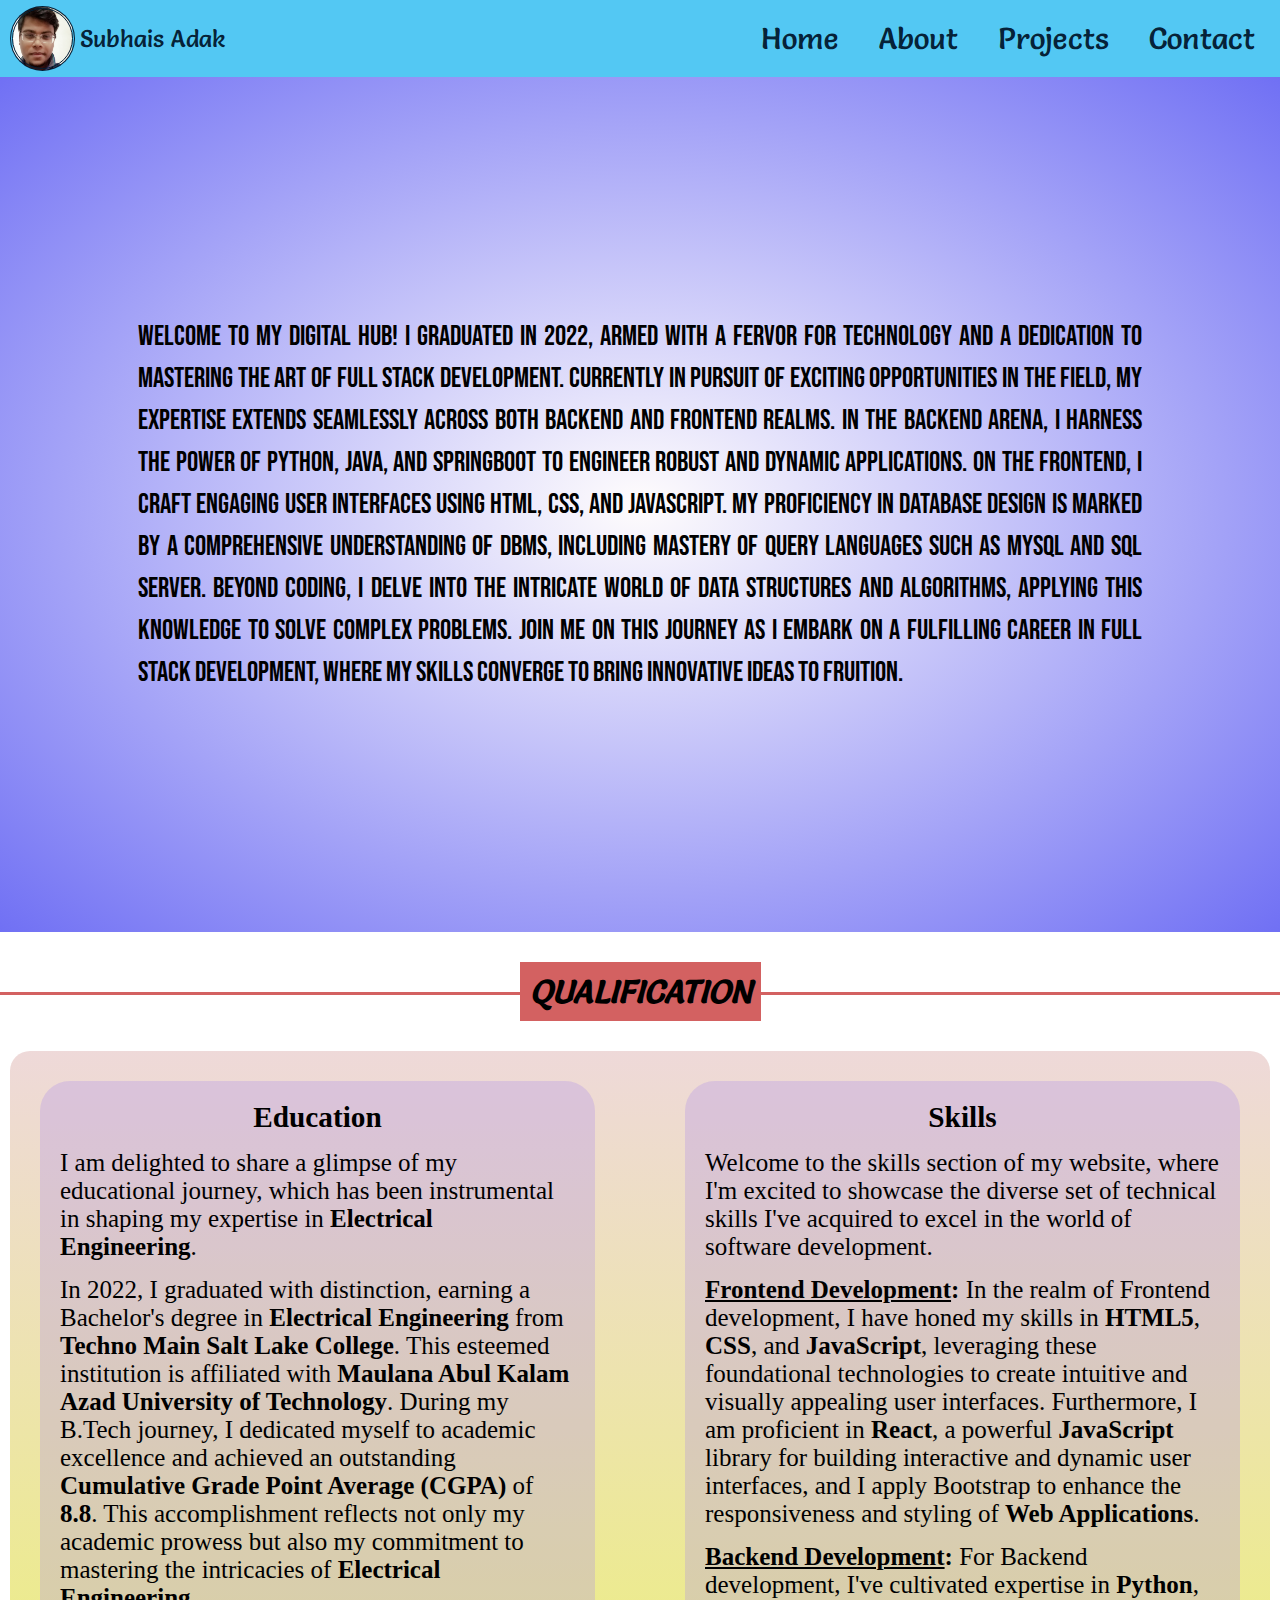
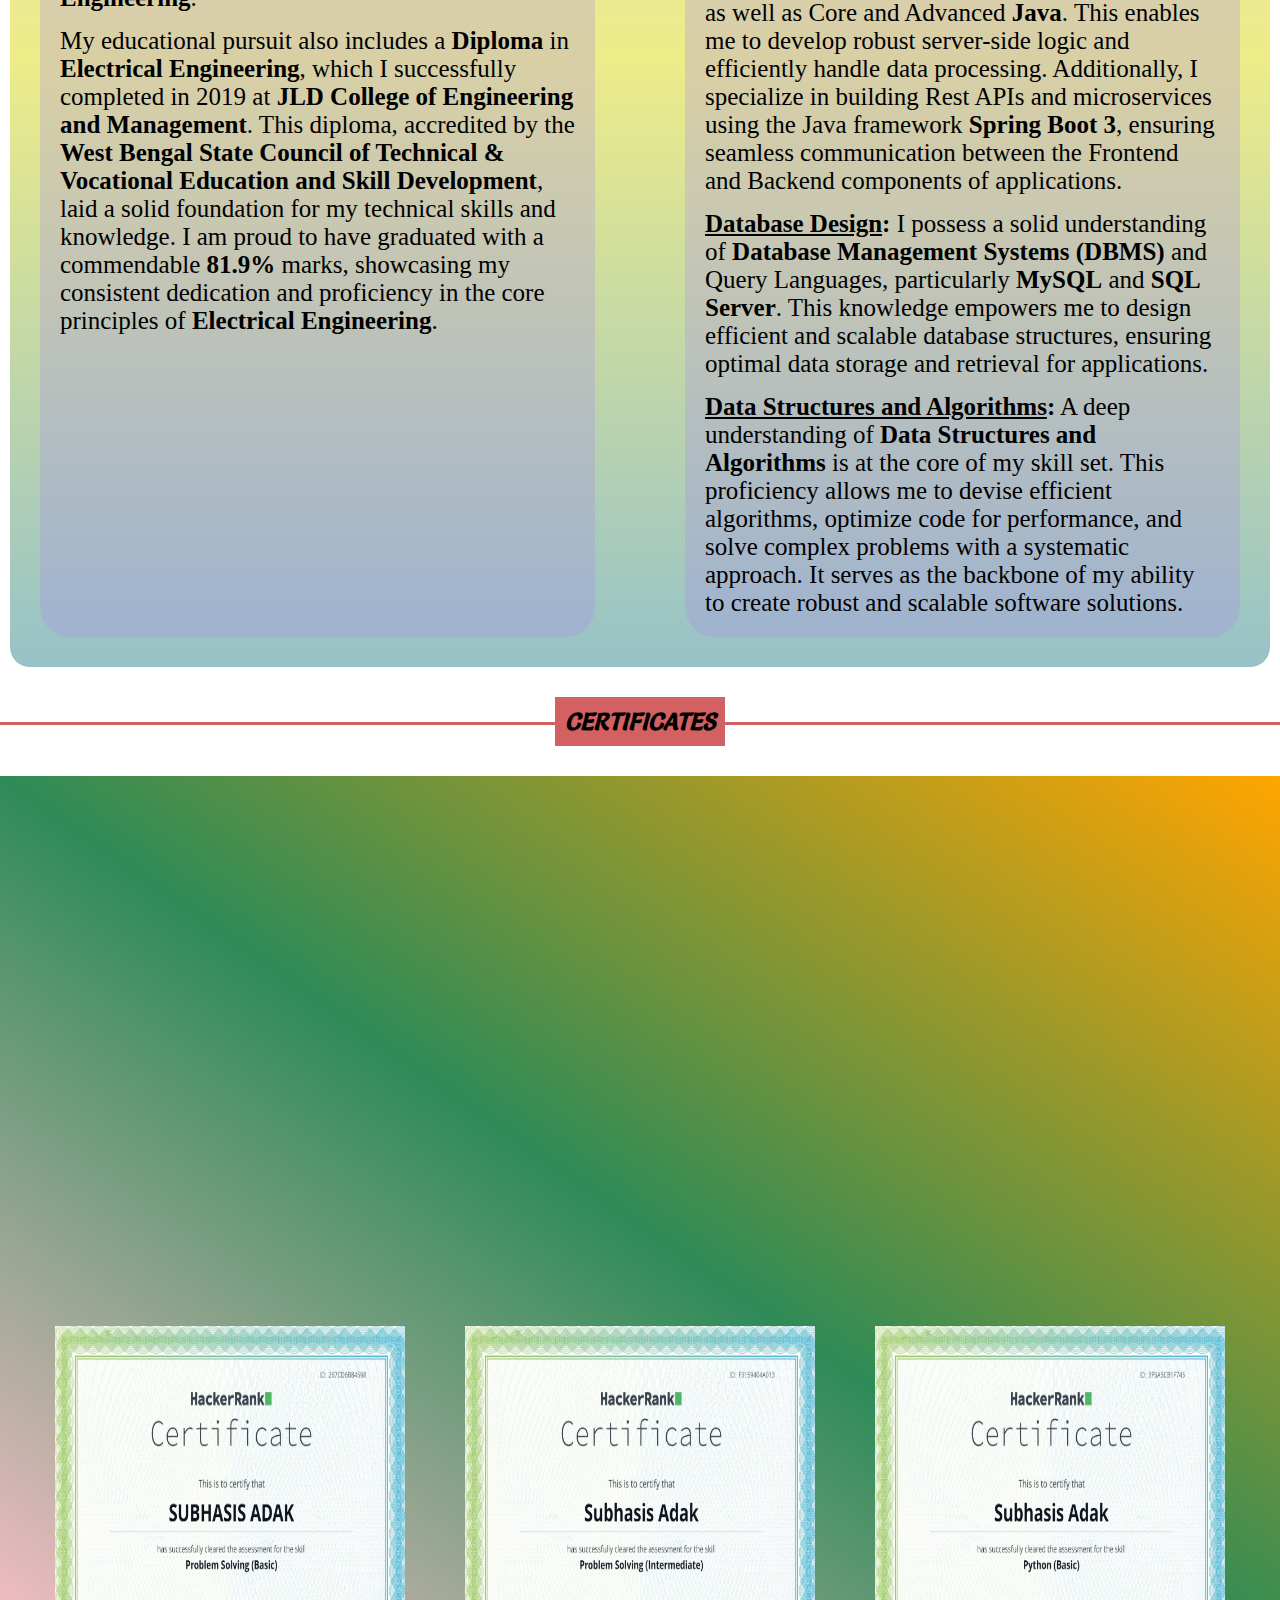
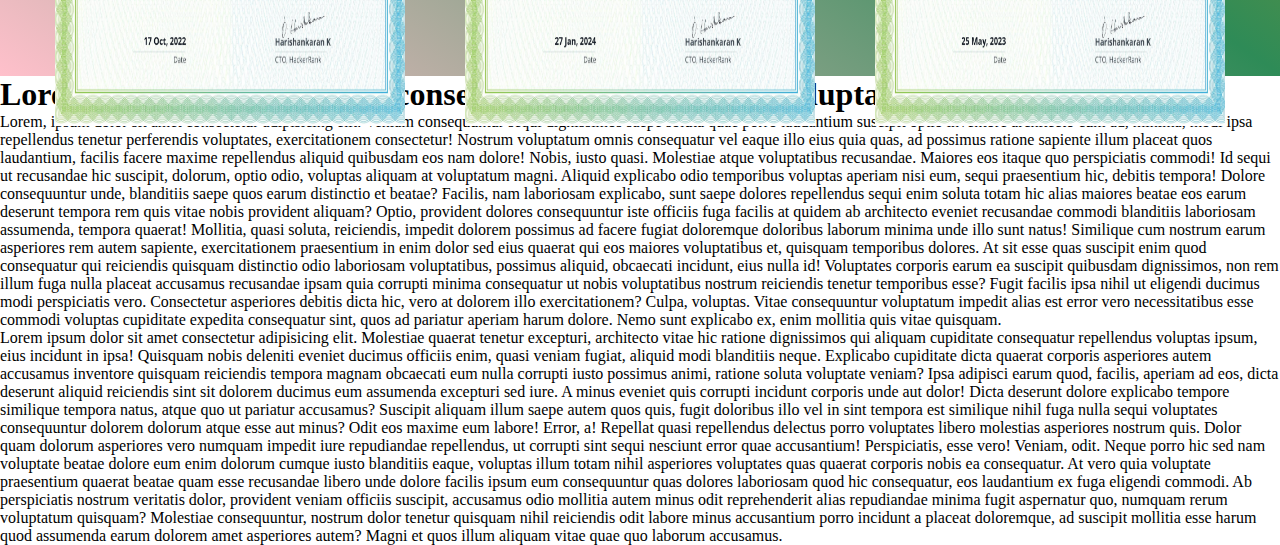
==== index.html @ 881e7f05 "try to adding a sliding certificate feature'" ====
<!DOCTYPE html>
<html lang="en">

<head>
    <meta charset="UTF-8">
    <meta name="viewport" content="width=device-width, initial-scale=1.0">
    <link rel="stylesheet" href="https://cdnjs.cloudflare.com/ajax/libs/font-awesome/6.2.0/css/all.min.css">
    <link rel="stylesheet" href="css/style.css">
    <title>My Profile</title>
</head>

<body>
    <header>
        <nav class="nav_bar">
            <div class="logo">
                <div class="profilepic"></div>
                <a href="index.html">Subhais Adak</a>
            </div>
            <div class="nav_links">
                <i class="fa-solid fa-xmark" onclick="closeSideBar()"></i>
                <ul>
                    <li><a href="#">Home</a></li>
                    <li><a href="#">About</a></li>
                    <li><a href="#">Projects</a></li>
                    <li><a href="#">Contact</a></li>
                </ul>
            </div>
            <i class="fa-solid fa-bars" onclick="openSideBar()"></i>
        </nav>
    </header>
    <main>
        <i class="fa-solid fa-angles-up"></i>
        <div class="firstpage" id="top">
            <p>Welcome to my digital hub! I graduated in 2022, armed with a fervor for technology and a dedication to
                mastering the art of Full Stack Development. Currently in pursuit of exciting opportunities in the
                field, my expertise extends seamlessly across both backend and frontend realms. In the backend arena, I
                harness the power of Python, Java, and SpringBoot to engineer robust and dynamic applications. On the
                frontend, I craft engaging user interfaces using HTML, CSS, and JavaScript. My proficiency in database
                design is marked by a comprehensive understanding of DBMS, including mastery of query languages such as
                MySQL and SQL Server. Beyond coding, I delve into the intricate world of data structures and algorithms,
                applying this knowledge to solve complex problems. Join me on this journey as I embark on a fulfilling
                career in Full Stack Development, where my skills converge to bring innovative ideas to fruition.</p>
        </div>
        <div class="qualification">
            <h2 class="divider-text"><span><i>QUALIFICATION</i></span></h2>
            <div class="qualificationColumn">
                <div class="education">
                    <h3>Education</h3>
                    <p>I am delighted to share a glimpse of my educational journey, which has
                        been instrumental in shaping my expertise in <b>Electrical Engineering</b>.
                    </p>

                    <p>In 2022, I graduated with distinction, earning a Bachelor's degree in <b>Electrical
                            Engineering</b> from
                        <b>Techno Main Salt Lake College</b>. This esteemed institution is affiliated with <b>Maulana
                            Abul Kalam Azad
                            University
                            of Technology</b>. During my B.Tech journey, I dedicated myself to academic excellence and
                        achieved
                        an
                        outstanding <b>Cumulative Grade Point Average (CGPA)</b> of <b>8.8</b>. This accomplishment
                        reflects not only
                        my
                        academic prowess but also my commitment to mastering the intricacies of <b>Electrical
                            Engineering</b>.
                    </p>

                    <p>My educational pursuit also includes a <b>Diploma</b> in <b>Electrical Engineering</b>, which I
                        successfully
                        completed
                        in 2019 at <b>JLD College of Engineering and Management</b>. This diploma, accredited by the
                        <b>West
                            Bengal State
                            Council of Technical & Vocational Education and Skill Development</b>, laid a solid
                        foundation for
                        my
                        technical skills and knowledge. I am proud to have graduated with a commendable <b>81.9%</b>
                        marks,
                        showcasing
                        my consistent dedication and proficiency in the core principles of <b>Electrical
                            Engineering</b>.
                    </p>
                </div>
                <div class="skills">
                    <h3>Skills</h3>
                    <p>Welcome to the skills section of my website, where I'm excited to showcase the diverse set of
                        technical skills I've acquired to excel in the world of software development.
                    </p>
                    <p>
                        <b><u>Frontend Development</u>:</b>
                        In the realm of Frontend development, I have honed my skills in <b>HTML5</b>, <b>CSS</b>, and
                        <b>JavaScript</b>,
                        leveraging these foundational technologies to create intuitive and visually appealing user
                        interfaces. Furthermore, I am proficient in <b>React</b>, a powerful <b>JavaScript</b> library
                        for building
                        interactive and dynamic user interfaces, and I apply Bootstrap to enhance the responsiveness and
                        styling of <b>Web Applications</b>.
                    </p>
                    <p>
                        <b><u>Backend Development</u>:</b>
                        For Backend development, I've cultivated expertise in <b>Python</b>, as well as Core and
                        Advanced <b>Java</b>.
                        This enables me to develop robust server-side logic and efficiently handle data processing.
                        Additionally, I specialize in building Rest APIs and microservices using the Java framework
                        <b>Spring
                            Boot 3</b>, ensuring seamless communication between the Frontend and Backend components of
                        applications.
                    </p>
                    <p>
                        <b><u>Database Design</u>:</b>
                        I possess a solid understanding of <b>Database Management Systems (DBMS)</b> and Query
                        Languages,
                        particularly <b>MySQL</b> and <b>SQL Server</b>. This knowledge empowers me to design efficient
                        and scalable
                        database structures, ensuring optimal data storage and retrieval for applications.
                    </p>
                    <p>
                        <b><u>Data Structures and Algorithms</u>:</b>
                        A deep understanding of <b>Data Structures and Algorithms</b> is at the core of my skill set.
                        This
                        proficiency allows me to devise efficient algorithms, optimize code for performance, and solve
                        complex problems with a systematic approach. It serves as the backbone of my ability to create
                        robust and scalable software solutions.
                    </p>
                </div>
            </div>

        </div>

        <div class="certificates">
            <h2 class="divider-text"><span><i>CERTIFICATES</i></span></h2>
            <div class="container_page">
                <div class="containter">
                    <span class="slider" id="slider1"></span>
                    <span class="slider" id="slider2"></span>
                    <span class="slider" id="slider3"></span>
                    <span class="slider" id="slider4"></span>
                    <span class="slider" id="slider5"></span>
                    <span class="slider" id="slider6"></span>
                    <span class="slider" id="slider7"></span>
                    <span class="slider" id="slider8"></span>
                    <span class="slider" id="slider9"></span>

                    <div class="imgContainer">

                        <div class="slide_div" id="slide_1">
                            <img src="img/css certificate.jpg" alt="css basics" class="img" id="img1">
                            <a href="#slider1" class="button" id="button1"></a>
                        </div>
                        <div class="slide_div" id="slide_2">
                            <img src="img/java_basic certificate (1).jpg" alt="java basics" class="img" id="img2">
                            <a href="#slider2" class="button" id="button2"></a>
                        </div>
                        <div class="slide_div" id="slide_3">
                            <img src="img/javascript_basic certificate.jpg" alt="java script basics" class="img"
                                id="img3">
                            <a href="#slider3" class="button" id="button3"></a>
                        </div>
                        <div class="slide_div" id="slide_4">
                            <img src="img/problem_solving_basic certificate.jpg" alt="problemSolving basics" class="img"
                                id="img4">
                            <a href="#slider4" class="button" id="button4"></a>
                        </div>
                        <div class="slide_div" id="slide_5">
                            <img src="img/problem_solving_intermediate certificate.jpg"
                                alt="problemSolving Intermediate" class="img" id="img5">
                            <a href="#slider5" class="button" id="button5"></a>
                        </div>
                        <div class="slide_div" id="slide_6">
                            <img src="img/python_basic certificate.jpg" alt="python basics" class="img" id="img6">
                            <a href="#slider6" class="button" id="button6"></a>
                        </div>
                        <div class="slide_div" id="slide_7">
                            <img src="img/sql_advanced certificate.jpg" alt="sql advance" class="img" id="img7">
                            <a href="#slider7" class="button" id="button7"></a>
                        </div>
                        <div class="slide_div" id="slide_8">
                            <img src="img/sql_basic certificate.jpg" alt="sql basics" class="img" id="img8">
                            <a href="#slider8" class="button" id="button8"></a>
                        </div>
                        <div class="slide_div" id="slide_9">
                            <img src="img/sql_intermediate certificate.jpg" alt="sql intermediate" class="img"
                                id="img9">
                            <a href="#slider9" class="button" id="button9"></a>
                        </div>
                    </div>
                </div>
            </div>

        </div>



        <h1>Lorem ipsum, dolor sit amet consectetur adipisicing elit. Voluptate, consectetur.</h1>
        <p>Lorem, ipsum dolor sit amet consectetur adipisicing elit. Veniam consequuntur sequi dignissimos saepe soluta
            quae porro laudantium suscipit optio inventore architecto cum ad, minima, modi ipsa repellendus tenetur
            perferendis voluptates, exercitationem consectetur! Nostrum voluptatum omnis consequatur vel eaque illo eius
            quia quas, ad possimus ratione sapiente illum placeat quos laudantium, facilis facere maxime repellendus
            aliquid quibusdam eos nam dolore! Nobis, iusto quasi. Molestiae atque voluptatibus recusandae. Maiores eos
            itaque quo perspiciatis commodi! Id sequi ut recusandae hic suscipit, dolorum, optio odio, voluptas aliquam
            at voluptatum magni. Aliquid explicabo odio temporibus voluptas aperiam nisi eum, sequi praesentium hic,
            debitis tempora! Dolore consequuntur unde, blanditiis saepe quos earum distinctio et beatae? Facilis, nam
            laboriosam explicabo, sunt saepe dolores repellendus sequi enim soluta totam hic alias maiores beatae eos
            earum deserunt tempora rem quis vitae nobis provident aliquam? Optio, provident dolores consequuntur iste
            officiis fuga facilis at quidem ab architecto eveniet recusandae commodi blanditiis laboriosam assumenda,
            tempora quaerat! Mollitia, quasi soluta, reiciendis, impedit dolorem possimus ad facere fugiat doloremque
            doloribus laborum minima unde illo sunt natus! Similique cum nostrum earum asperiores rem autem sapiente,
            exercitationem praesentium in enim dolor sed eius quaerat qui eos maiores voluptatibus et, quisquam
            temporibus dolores. At sit esse quas suscipit enim quod consequatur qui reiciendis quisquam distinctio odio
            laboriosam voluptatibus, possimus aliquid, obcaecati incidunt, eius nulla id! Voluptates corporis earum ea
            suscipit quibusdam dignissimos, non rem illum fuga nulla placeat accusamus recusandae ipsam quia corrupti
            minima consequatur ut nobis voluptatibus nostrum reiciendis tenetur temporibus esse? Fugit facilis ipsa
            nihil ut eligendi ducimus modi perspiciatis vero. Consectetur asperiores debitis dicta hic, vero at dolorem
            illo exercitationem? Culpa, voluptas. Vitae consequuntur voluptatum impedit alias est error vero
            necessitatibus esse commodi voluptas cupiditate expedita consequatur sint, quos ad pariatur aperiam harum
            dolore. Nemo sunt explicabo ex, enim mollitia quis vitae quisquam.</p>
        <p>Lorem ipsum dolor sit amet consectetur adipisicing elit. Molestiae quaerat tenetur excepturi, architecto
            vitae hic ratione dignissimos qui aliquam cupiditate consequatur repellendus voluptas ipsum, eius incidunt
            in ipsa! Quisquam nobis deleniti eveniet ducimus officiis enim, quasi veniam fugiat, aliquid modi blanditiis
            neque. Explicabo cupiditate dicta quaerat corporis asperiores autem accusamus inventore quisquam reiciendis
            tempora magnam obcaecati eum nulla corrupti iusto possimus animi, ratione soluta voluptate veniam? Ipsa
            adipisci earum quod, facilis, aperiam ad eos, dicta deserunt aliquid reiciendis sint sit dolorem ducimus eum
            assumenda excepturi sed iure. A minus eveniet quis corrupti incidunt corporis unde aut dolor! Dicta deserunt
            dolore explicabo tempore similique tempora natus, atque quo ut pariatur accusamus? Suscipit aliquam illum
            saepe autem quos quis, fugit doloribus illo vel in sint tempora est similique nihil fuga nulla sequi
            voluptates consequuntur dolorem dolorum atque esse aut minus? Odit eos maxime eum labore! Error, a! Repellat
            quasi repellendus delectus porro voluptates libero molestias asperiores nostrum quis. Dolor quam dolorum
            asperiores vero numquam impedit iure repudiandae repellendus, ut corrupti sint sequi nesciunt error quae
            accusantium! Perspiciatis, esse vero! Veniam, odit. Neque porro hic sed nam voluptate beatae dolore eum enim
            dolorum cumque iusto blanditiis eaque, voluptas illum totam nihil asperiores voluptates quas quaerat
            corporis nobis ea consequatur. At vero quia voluptate praesentium quaerat beatae quam esse recusandae libero
            unde dolore facilis ipsum eum consequuntur quas dolores laboriosam quod hic consequatur, eos laudantium ex
            fuga eligendi commodi. Ab perspiciatis nostrum veritatis dolor, provident veniam officiis suscipit,
            accusamus odio mollitia autem minus odit reprehenderit alias repudiandae minima fugit aspernatur quo,
            numquam rerum voluptatum quisquam? Molestiae consequuntur, nostrum dolor tenetur quisquam nihil reiciendis
            odit labore minus accusantium porro incidunt a placeat doloremque, ad suscipit mollitia esse harum quod
            assumenda earum dolorem amet asperiores autem? Magni et quos illum aliquam vitae quae quo laborum accusamus.
        </p>
    </main>
</body>
<script>
    const navBar = document.querySelector(".nav_links");
    const goupsign = document.querySelector(".fa-angles-up");
    const media = () => {
        let width = matchMedia("(min-width: 800px)");
        if (width.matches) {
            navBar.style.right = "0px";
        }
        else {
            navBar.style.right = "-1200px";
        }
    }

    window.onscroll = function () {
        if (this.scrollY >= 100) {
            goupsign.style.display = "block";
            // this.scrollY= 0;
            // console.log(this.scrollY);
        }
        else {
            goupsign.style.display = "none";
        }
    }

    goupsign.onclick = function () {
        window.scrollTo({
            top: 0,
            behavior: "smooth"
        })
    }

    function openSideBar() {
        navBar.style.right = "0px";
        // goupsign.style.display = "none";
    }
    function closeSideBar() {
        navBar.style.right = "-1200px";
        // goupsign.style.display = "block";
    }
    onload = media;
    onresize = media;
</script>

</html>
---- css/style.css ----
@import url('https://fonts.googleapis.com/css2?family=Salsa&display=swap');
@import url('https://fonts.googleapis.com/css2?family=Bebas+Neue&display=swap');

* {
    padding: 0;
    margin: 0;
    box-sizing: border-box;

}

:root {
    --PADDING: 5px;
    --MARGIN: 5px;
    --HEADERCOLOR: hsla(209, 86%, 11%, 0.991);
    --BGCOLOR: hsl(196, 87%, 64%);
    --FRONTPAGEFONT: 'Bebas Neue', sans-serif;
    --HEADERFONT: 'Salsa', cursive;
}

header {
    background-color: var(--BGCOLOR);
    position: sticky;
    top: 0;
    font-family: var(--HEADERFONT);
    z-index: 100;
}

.nav_bar {
    padding: var(--PADDING);
    /* margin: var(--margin); */
    /* margin-bottom: var(--MARGIN); */
    margin-left: var(--MARGIN);
    margin-right: var(--MARGIN);
    display: flex;
    flex-direction: row;
    justify-content: space-between;
    align-items: center;
    /* transform-origin: right; */
}

.nav_links ul li {
    list-style: none;
}

.nav_bar a:any-link {
    color: var(--BGCOLOR);
    text-decoration: none;
}

.fa-xmark {
    color: var(--BGCOLOR);
}

.fa-angles-up {
    position: fixed;
    z-index: 10;
    font-size: 40px;
    right: 20px;
    bottom: 20px;
    display: none;
    color: rgb(27, 104, 88);
}

/* this is style of nav block we have to change it in media */
.nav_links {
    position: fixed;
    right: -1200px;
    height: 100dvh;
    background-color: var(--HEADERCOLOR);
    z-index: 10000;
    width: 45%;
    top: 0;
    padding: var(--PADDING);
    transition: all 2s ease-in-out 0s;
}

.nav_links ul {
    margin-top: 30px;
    padding: 30px;
    display: flex;
    flex-direction: column;
    gap: 50px;
    font-size: 30px;
}

.fa-xmark {
    padding: 5px;
    margin: 10px;
}

/* opto this */


.profilepic {
    width: 65px;
    height: 65px;
    background-image: url(../img/my_pic_900X1600.jpg);
    background-size: cover;
    background-repeat: no-repeat;
    border: 3px double var(--HEADERCOLOR);
    border-radius: 50px;
    background-position: 10% 25%;
}

.logo {
    display: flex;
    gap: 5px;
    flex-wrap: nowrap;
    align-items: center;
    justify-content: flex-start;
}

.nav_bar i {
    font-size: 30px;
}

.logo a {
    font-size: x-large;
}

.logo a:any-link {
    color: var(--HEADERCOLOR);
}

.firstpage {
    /* padding: var(--PADDING); */
    /* margin: var(--MARGIN); */
    /* height: 95dvh; */
    justify-content: center;
    align-items: center;
    display: flex;
    font-size: 25px;
    text-align: justify;
    background-image: radial-gradient(hwb(0 99% 0%), rgb(112, 112, 244));
    height: max-content;
}

.firstpage p {
    padding: 10px;
    width: 80%;
    height: auto;
    font: var(--FRONTPAGEFONT);
    font-family: 'Bebas Neue', sans-serif;
}


i:hover{
    cursor: pointer;
}

.qualification {
    /* padding: var(--PADDING); */
    /* margin: var(--MARGIN); */
    margin-top: 30px;
    /* display: inline; */
}
.qualification h2{
    font-family: var(--HEADERFONT);
    /* font-size: xx-large; */
}

.divider-text {
    position: relative;
    text-align: center;
}

.divider-text:after {
    content: "";
    position: absolute;
    top: 50%;
    left: 0px;
    width: 100%;
    height: 1px;
    background: #d36161;
}

.divider-text span {
    position: relative;
    display: inline-block;
    padding: 10px 10px;
    background: #d36161;
    z-index: 9;
}

.qualificationColumn{
    padding: 10px;
    margin: 10px;
    margin-top: 30px;
    display: grid;
    grid-template-rows: repeat(2, 1fr);
    grid-row-gap: 10px;
    overflow: hidden;
    grid-auto-flow: column dense;
    /* background-color: rgb(13, 143, 143); */
    background-image: linear-gradient(rgba(230, 198, 198, 0.669), rgba(230, 230, 97, 0.749), rgba(106, 168, 176, 0.703));
    font-size: 20px;
    /* height: 100dvh; */
    border-radius: 20px;
}
.qualificationColumn .education, .skills{
    background-color: rgba(170, 141, 236, 0.295);
    border-radius: 30px;
    padding: 20px;
    margin: 20px;
}

.education, .skills{
    display: flex;
    align-items: center;
    /* justify-content: space-between; */
    flex-direction: column;
    gap: 15px;
}

.certificates {
    /* padding: var(--PADDING); */
    /* margin: var(--MARGIN); */
    margin-top: 30px;
    /* display: inline; */
}
.certificates h2{
    font-family: var(--HEADERFONT);
    /* font-size: xx-large; */
}

.container_page{
    width: 100%;
    height: 100vh;
    display: flex;
    align-items: center;
    overflow: hidden;
    background: linear-gradient(35deg, pink, seagreen, orange);
    margin-top: 30px;
    /* padding: var(--PADDING); */
    /* margin: var(--MARGIN); */
}

.container{
    width: 100%;
    height: 90vh;
    display: flex;
    flex-direction: row;
    align-items: center;
    overflow: hidden;
    /* margin-top: 30px; */
    /* position: absolute; */
}

.imgContainer{
    width: 100%;
    height: 600px;
    position: absolute;
    left: 0;
    display: flex;
    justify-content: center;
    align-items: center;
    transition: 1s;
}

.slide_div{
    display: flex;
    align-items: center;
    justify-content: center;
    margin: 0 30px 0 30px;
}

.imgContainer img{
    position: relative;
    /* height: auto; */
    height: 400px;
    width: 350px;
    /* filter: saturate(10%); */
    background-color: rgba(0,0,0,0.4);
    /* border-radius: 20px; */
    transition: 1s;
}

.button{
    position: absolute;
    width: 350px;
    height: 400px;
    transition: 1s;
    /* background-color: rgba(0,0,0,0.2); */
}

.button:hover{
    background-color: rgba(0,0,0,0.2);
}

#slider1:target ~ .imgContainer #img1,
#slider1:target ~ .imgContainer #button1{
    width: 380px;
    height: 600px;
    background-color: transparent;
    filter: saturate(100%);
}
#slider2:target ~ .imgContainer #img2,
#slider2:target ~ .imgContainer #button2{
    width: 400px;
    height: 600px;
    background-color: transparent;
    filter: saturate(100%);
}
#slider3:target ~ .imgContainer #img3,
#slider3:target ~ .imgContainer #button3{
    width: 400px;
    height: 600px;
    background-color: transparent;
    filter: saturate(100%);
}
#slider4:target ~ .imgContainer #img4,
#slider4:target ~ .imgContainer #button4{
    width: 400px;
    height: 600px;
    background-color: transparent;
    filter: saturate(100%);
}
#slider5:target ~ .imgContainer #img5,
#slider5:target ~ .imgContainer #button5{
    width: 400px;
    height: 600px;
    background-color: transparent;
    filter: saturate(100%);
}
#slider6:target ~ .imgContainer #img6,
#slider6:target ~ .imgContainer #button6{
    width: 400px;
    height: 600px;
    background-color: transparent;
    filter: saturate(100%);
}
#slider7:target ~ .imgContainer #img7,
#slider7:target ~ .imgContainer #button7{
    width: 400px;
    height: 600px;
    background-color: transparent;
    filter: saturate(100%);
}
#slider8:target ~ .imgContainer #img8,
#slider8:target ~ .imgContainer #button8{
    width: 400px;
    height: 600px;
    background-color: transparent;
    filter: saturate(100%);
}
#slider9:target ~ .imgContainer #img9,
#slider9:target ~ .imgContainer #button9{
    width: 400px;
    height: 600px;
    background-color: transparent;
    filter: saturate(100%);
}

#slider1:target ~ .imgContainer{
    left: 120%;
}
#slider2:target ~ .imgContainer{
    left: 90%;
}
#slider3:target ~ .imgContainer{
    left: 60%;
}
#slider4:target ~ .imgContainer{
    left: 30%;
}
#slider5:target ~ .imgContainer{
    left: 0%;
}
#slider6:target ~ .imgContainer{
    left: -30%;
}
#slider7:target ~ .imgContainer{
    left: -60%;
}
#slider8:target ~ .imgContainer{
    left: -90%;
}
#slider9:target ~ .imgContainer{
    left: -120%;
}
/* .education, .skills p{
    margin: 8px;
    padding: 8px;
} */

/* all media from here */
@media screen and (min-width: 550px) {
    .nav_links{
        width: 30%;
    }
}
@media screen and (min-width: 644px) {
    .firstpage {
        height: 95dvh;
    }
}
@media screen and (min-width: 800px) {
    .firstpage {
        height: 95vh;
    }
    .nav_bar i {
        display: none;
    }

    .nav_links {
        position: static;
        right: auto;
        height: auto;
        background-color: var(--BGCOLOR);
        z-index: 0;
        width: auto;
        top: 0;
        padding: var(--PADDING);
        transition: none 2s ease-in-out 0s;
    }

    .nav_bar a:any-link {
        color: var(--HEADERCOLOR);
    }

    .nav_links ul {
        margin-top: auto;
        padding: 10px;
        display: flex;
        flex-direction: row;
        gap: 40px;
        font-size: 30px;

    }

    .logo a {
        font-size: x-large;
    }
    .qualificationColumn{
        padding: 10px;
        margin: 10px;
        display: grid;
        grid-template-rows: none;
        grid-template-columns: repeat(2, 1fr);
        grid-column-gap: 30px;
        overflow: hidden;
        grid-auto-rows: 1fr;
        grid-auto-columns: 1fr;
        /* grid-auto-flow: unset; */
        grid-auto-flow: row dense;
        font-size: 30px;
        margin-top: 30px;
    }
}
@media screen and (min-width: 1150px) {
    .firstpage {
        height: 95dvh;
    }
    .firstpage p {
        font-size: 28px;
        line-height: 1.5;
    }
    .qualification h2{
        font-family: var(--HEADERFONT);
        font-size: xx-large;
    }
    .divider-text:after {
        content: "";
        position: absolute;
        top: 50%;
        left: 0px;
        width: 100%;
        height: 3px;
        background: #d36161;
    }
    .qualificationColumn{
        column-gap: 50px;
        font-size: 25px;
    }
    
}
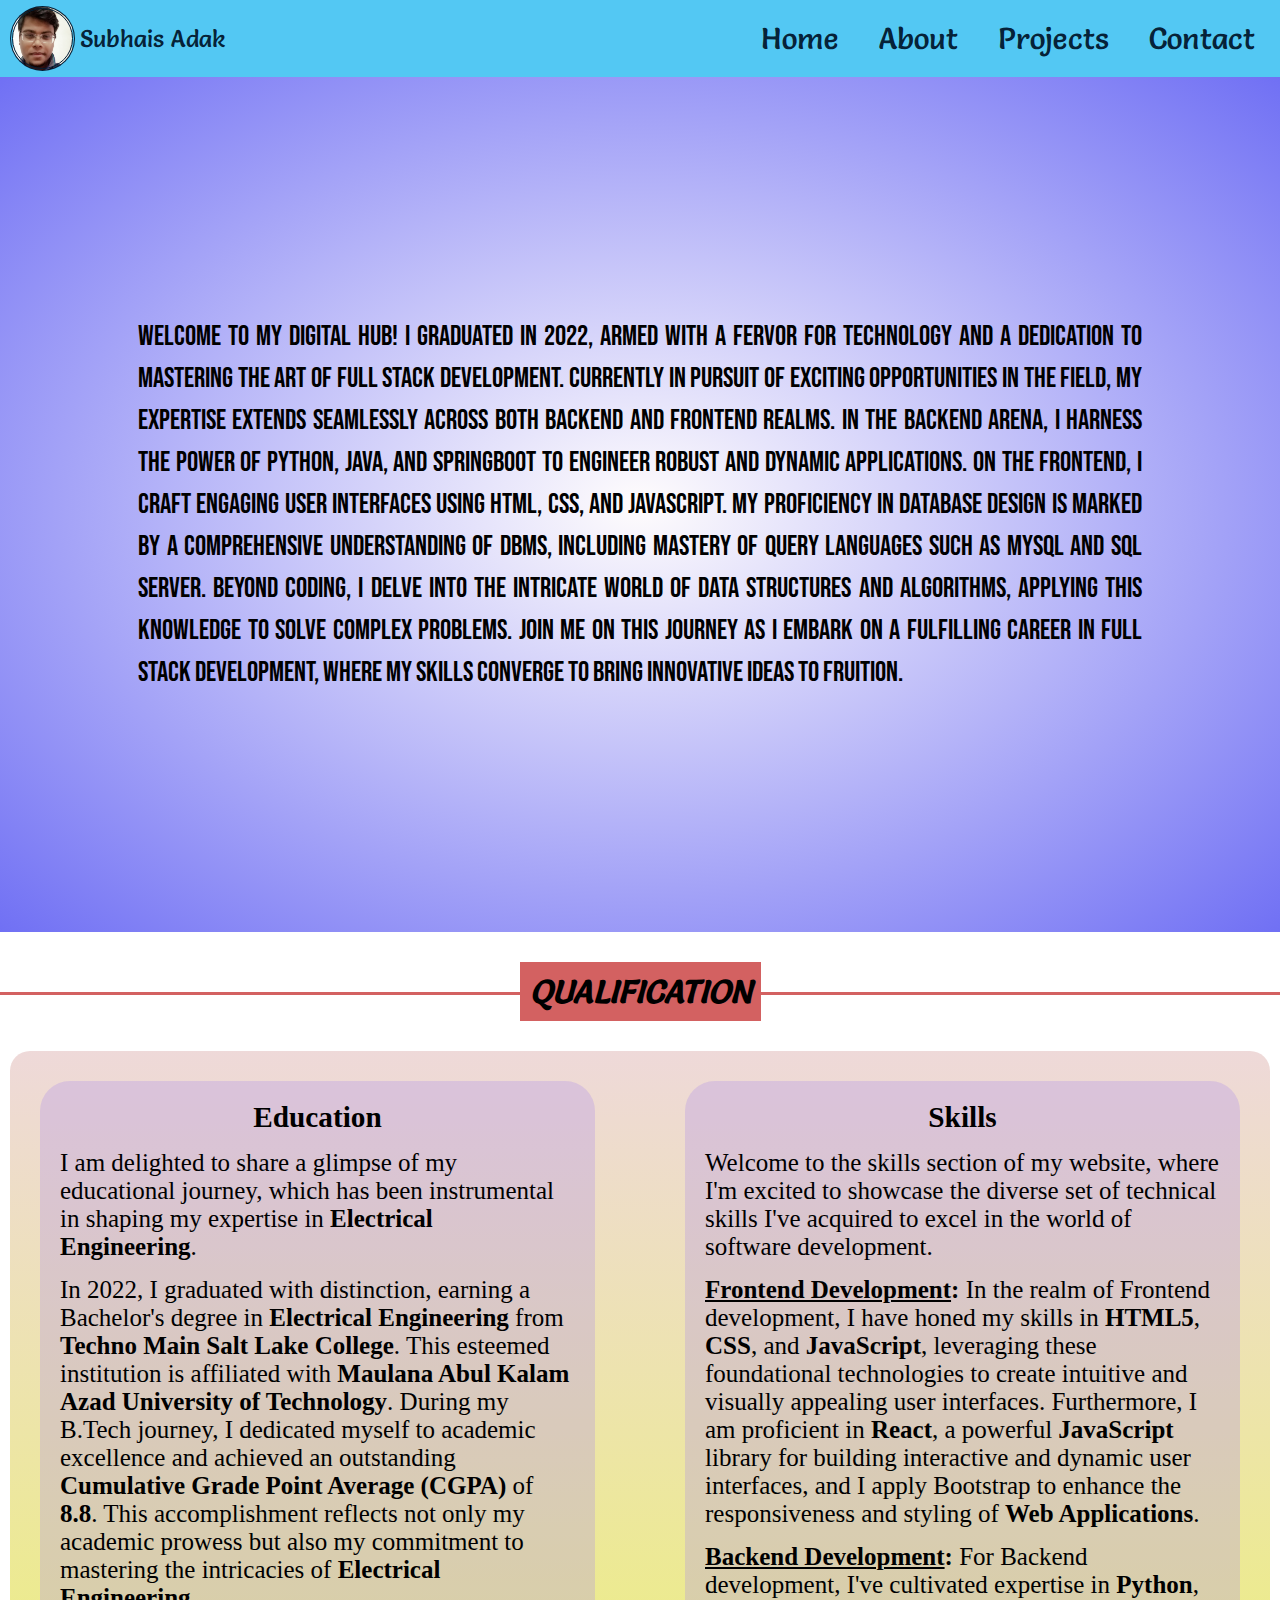
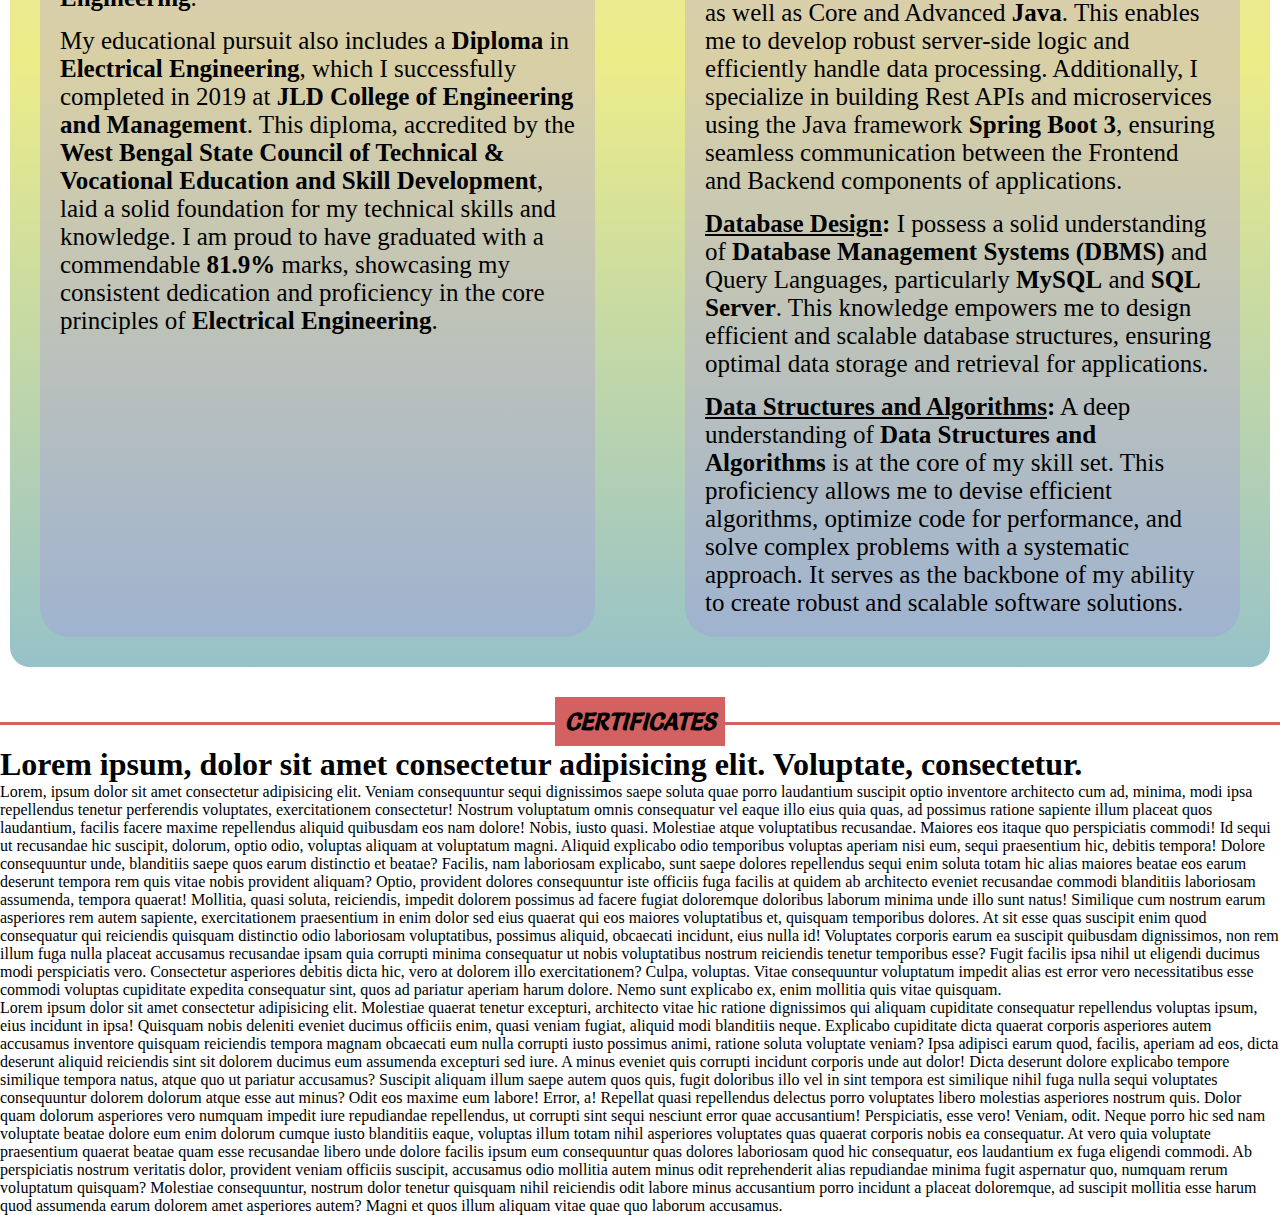
==== commit edc4c4a9: "add certificate section heading" ====
--- a/index.html
+++ b/index.html
@@ -50,147 +50,66 @@
                         been instrumental in shaping my expertise in <b>Electrical Engineering</b>.
                     </p>
 
-                    <p>In 2022, I graduated with distinction, earning a Bachelor's degree in <b>Electrical
-                            Engineering</b> from
-                        <b>Techno Main Salt Lake College</b>. This esteemed institution is affiliated with <b>Maulana
-                            Abul Kalam Azad
-                            University
-                            of Technology</b>. During my B.Tech journey, I dedicated myself to academic excellence and
-                        achieved
+                    <p>In 2022, I graduated with distinction, earning a Bachelor's degree in <b>Electrical Engineering</b> from
+                        <b>Techno Main Salt Lake College</b>. This esteemed institution is affiliated with <b>Maulana Abul Kalam Azad
+                        University
+                        of Technology</b>. During my B.Tech journey, I dedicated myself to academic excellence and achieved
                         an
-                        outstanding <b>Cumulative Grade Point Average (CGPA)</b> of <b>8.8</b>. This accomplishment
-                        reflects not only
+                        outstanding <b>Cumulative Grade Point Average (CGPA)</b> of <b>8.8</b>. This accomplishment reflects not only
                         my
-                        academic prowess but also my commitment to mastering the intricacies of <b>Electrical
-                            Engineering</b>.
-                    </p>
-
-                    <p>My educational pursuit also includes a <b>Diploma</b> in <b>Electrical Engineering</b>, which I
-                        successfully
+                        academic prowess but also my commitment to mastering the intricacies of <b>Electrical Engineering</b>.
+                    </p>
+
+                    <p>My educational pursuit also includes a <b>Diploma</b> in <b>Electrical Engineering</b>, which I successfully
                         completed
-                        in 2019 at <b>JLD College of Engineering and Management</b>. This diploma, accredited by the
-                        <b>West
-                            Bengal State
-                            Council of Technical & Vocational Education and Skill Development</b>, laid a solid
-                        foundation for
+                        in 2019 at <b>JLD College of Engineering and Management</b>. This diploma, accredited by the <b>West
+                        Bengal State
+                        Council of Technical & Vocational Education and Skill Development</b>, laid a solid foundation for
                         my
-                        technical skills and knowledge. I am proud to have graduated with a commendable <b>81.9%</b>
-                        marks,
+                        technical skills and knowledge. I am proud to have graduated with a commendable <b>81.9%</b> marks,
                         showcasing
-                        my consistent dedication and proficiency in the core principles of <b>Electrical
-                            Engineering</b>.
+                        my consistent dedication and proficiency in the core principles of <b>Electrical Engineering</b>.
                     </p>
                 </div>
                 <div class="skills">
                     <h3>Skills</h3>
                     <p>Welcome to the skills section of my website, where I'm excited to showcase the diverse set of
-                        technical skills I've acquired to excel in the world of software development.
-                    </p>
-                    <p>
-                        <b><u>Frontend Development</u>:</b>
-                        In the realm of Frontend development, I have honed my skills in <b>HTML5</b>, <b>CSS</b>, and
-                        <b>JavaScript</b>,
-                        leveraging these foundational technologies to create intuitive and visually appealing user
-                        interfaces. Furthermore, I am proficient in <b>React</b>, a powerful <b>JavaScript</b> library
-                        for building
-                        interactive and dynamic user interfaces, and I apply Bootstrap to enhance the responsiveness and
-                        styling of <b>Web Applications</b>.
-                    </p>
-                    <p>
-                        <b><u>Backend Development</u>:</b>
-                        For Backend development, I've cultivated expertise in <b>Python</b>, as well as Core and
-                        Advanced <b>Java</b>.
-                        This enables me to develop robust server-side logic and efficiently handle data processing.
-                        Additionally, I specialize in building Rest APIs and microservices using the Java framework
-                        <b>Spring
-                            Boot 3</b>, ensuring seamless communication between the Frontend and Backend components of
-                        applications.
-                    </p>
-                    <p>
-                        <b><u>Database Design</u>:</b>
-                        I possess a solid understanding of <b>Database Management Systems (DBMS)</b> and Query
-                        Languages,
-                        particularly <b>MySQL</b> and <b>SQL Server</b>. This knowledge empowers me to design efficient
-                        and scalable
-                        database structures, ensuring optimal data storage and retrieval for applications.
-                    </p>
-                    <p>
-                        <b><u>Data Structures and Algorithms</u>:</b>
-                        A deep understanding of <b>Data Structures and Algorithms</b> is at the core of my skill set.
-                        This
-                        proficiency allows me to devise efficient algorithms, optimize code for performance, and solve
-                        complex problems with a systematic approach. It serves as the backbone of my ability to create
-                        robust and scalable software solutions.
+                    technical skills I've acquired to excel in the world of software development.
+                    </p>
+                    <p>
+                    <b><u>Frontend Development</u>:</b>
+                    In the realm of Frontend development, I have honed my skills in <b>HTML5</b>, <b>CSS</b>, and <b>JavaScript</b>,
+                    leveraging these foundational technologies to create intuitive and visually appealing user
+                    interfaces. Furthermore, I am proficient in <b>React</b>, a powerful <b>JavaScript</b> library for building
+                    interactive and dynamic user interfaces, and I apply Bootstrap to enhance the responsiveness and
+                    styling of <b>Web Applications</b>.
+                    </p>
+                    <p>
+                    <b><u>Backend Development</u>:</b>
+                    For Backend development, I've cultivated expertise in <b>Python</b>, as well as Core and Advanced <b>Java</b>.
+                    This enables me to develop robust server-side logic and efficiently handle data processing.
+                    Additionally, I specialize in building Rest APIs and microservices using the Java framework <b>Spring
+                    Boot 3</b>, ensuring seamless communication between the Frontend and Backend components of applications.
+                    </p>
+                    <p>
+                    <b><u>Database Design</u>:</b>
+                    I possess a solid understanding of <b>Database Management Systems (DBMS)</b> and Query Languages,
+                    particularly <b>MySQL</b> and <b>SQL Server</b>. This knowledge empowers me to design efficient and scalable
+                    database structures, ensuring optimal data storage and retrieval for applications.
+                    </p>
+                    <p>
+                    <b><u>Data Structures and Algorithms</u>:</b>
+                    A deep understanding of <b>Data Structures and Algorithms</b> is at the core of my skill set. This
+                    proficiency allows me to devise efficient algorithms, optimize code for performance, and solve
+                    complex problems with a systematic approach. It serves as the backbone of my ability to create
+                    robust and scalable software solutions.
                     </p>
                 </div>
             </div>
-
         </div>
-
-        <div class="certificates">
+        <div class="certificateSection">
             <h2 class="divider-text"><span><i>CERTIFICATES</i></span></h2>
-            <div class="container_page">
-                <div class="containter">
-                    <span class="slider" id="slider1"></span>
-                    <span class="slider" id="slider2"></span>
-                    <span class="slider" id="slider3"></span>
-                    <span class="slider" id="slider4"></span>
-                    <span class="slider" id="slider5"></span>
-                    <span class="slider" id="slider6"></span>
-                    <span class="slider" id="slider7"></span>
-                    <span class="slider" id="slider8"></span>
-                    <span class="slider" id="slider9"></span>
-
-                    <div class="imgContainer">
-
-                        <div class="slide_div" id="slide_1">
-                            <img src="img/css certificate.jpg" alt="css basics" class="img" id="img1">
-                            <a href="#slider1" class="button" id="button1"></a>
-                        </div>
-                        <div class="slide_div" id="slide_2">
-                            <img src="img/java_basic certificate (1).jpg" alt="java basics" class="img" id="img2">
-                            <a href="#slider2" class="button" id="button2"></a>
-                        </div>
-                        <div class="slide_div" id="slide_3">
-                            <img src="img/javascript_basic certificate.jpg" alt="java script basics" class="img"
-                                id="img3">
-                            <a href="#slider3" class="button" id="button3"></a>
-                        </div>
-                        <div class="slide_div" id="slide_4">
-                            <img src="img/problem_solving_basic certificate.jpg" alt="problemSolving basics" class="img"
-                                id="img4">
-                            <a href="#slider4" class="button" id="button4"></a>
-                        </div>
-                        <div class="slide_div" id="slide_5">
-                            <img src="img/problem_solving_intermediate certificate.jpg"
-                                alt="problemSolving Intermediate" class="img" id="img5">
-                            <a href="#slider5" class="button" id="button5"></a>
-                        </div>
-                        <div class="slide_div" id="slide_6">
-                            <img src="img/python_basic certificate.jpg" alt="python basics" class="img" id="img6">
-                            <a href="#slider6" class="button" id="button6"></a>
-                        </div>
-                        <div class="slide_div" id="slide_7">
-                            <img src="img/sql_advanced certificate.jpg" alt="sql advance" class="img" id="img7">
-                            <a href="#slider7" class="button" id="button7"></a>
-                        </div>
-                        <div class="slide_div" id="slide_8">
-                            <img src="img/sql_basic certificate.jpg" alt="sql basics" class="img" id="img8">
-                            <a href="#slider8" class="button" id="button8"></a>
-                        </div>
-                        <div class="slide_div" id="slide_9">
-                            <img src="img/sql_intermediate certificate.jpg" alt="sql intermediate" class="img"
-                                id="img9">
-                            <a href="#slider9" class="button" id="button9"></a>
-                        </div>
-                    </div>
-                </div>
-            </div>
-
         </div>
-
-
-
         <h1>Lorem ipsum, dolor sit amet consectetur adipisicing elit. Voluptate, consectetur.</h1>
         <p>Lorem, ipsum dolor sit amet consectetur adipisicing elit. Veniam consequuntur sequi dignissimos saepe soluta
             quae porro laudantium suscipit optio inventore architecto cum ad, minima, modi ipsa repellendus tenetur
--- a/css/style.css
+++ b/css/style.css
@@ -183,8 +183,8 @@
 }
 
 .qualificationColumn{
-    padding: 10px;
-    margin: 10px;
+    /* padding: 10px; */
+    /* margin: 10px; */
     margin-top: 30px;
     display: grid;
     grid-template-rows: repeat(2, 1fr);
@@ -211,177 +211,18 @@
     flex-direction: column;
     gap: 15px;
 }
-
-.certificates {
-    /* padding: var(--PADDING); */
-    /* margin: var(--MARGIN); */
-    margin-top: 30px;
-    /* display: inline; */
-}
-.certificates h2{
-    font-family: var(--HEADERFONT);
-    /* font-size: xx-large; */
-}
-
-.container_page{
-    width: 100%;
-    height: 100vh;
-    display: flex;
-    align-items: center;
-    overflow: hidden;
-    background: linear-gradient(35deg, pink, seagreen, orange);
-    margin-top: 30px;
-    /* padding: var(--PADDING); */
-    /* margin: var(--MARGIN); */
-}
-
-.container{
-    width: 100%;
-    height: 90vh;
-    display: flex;
-    flex-direction: row;
-    align-items: center;
-    overflow: hidden;
-    /* margin-top: 30px; */
-    /* position: absolute; */
-}
-
-.imgContainer{
-    width: 100%;
-    height: 600px;
-    position: absolute;
-    left: 0;
-    display: flex;
-    justify-content: center;
-    align-items: center;
-    transition: 1s;
-}
-
-.slide_div{
-    display: flex;
-    align-items: center;
-    justify-content: center;
-    margin: 0 30px 0 30px;
-}
-
-.imgContainer img{
-    position: relative;
-    /* height: auto; */
-    height: 400px;
-    width: 350px;
-    /* filter: saturate(10%); */
-    background-color: rgba(0,0,0,0.4);
-    /* border-radius: 20px; */
-    transition: 1s;
-}
-
-.button{
-    position: absolute;
-    width: 350px;
-    height: 400px;
-    transition: 1s;
-    /* background-color: rgba(0,0,0,0.2); */
-}
-
-.button:hover{
-    background-color: rgba(0,0,0,0.2);
-}
-
-#slider1:target ~ .imgContainer #img1,
-#slider1:target ~ .imgContainer #button1{
-    width: 380px;
-    height: 600px;
-    background-color: transparent;
-    filter: saturate(100%);
-}
-#slider2:target ~ .imgContainer #img2,
-#slider2:target ~ .imgContainer #button2{
-    width: 400px;
-    height: 600px;
-    background-color: transparent;
-    filter: saturate(100%);
-}
-#slider3:target ~ .imgContainer #img3,
-#slider3:target ~ .imgContainer #button3{
-    width: 400px;
-    height: 600px;
-    background-color: transparent;
-    filter: saturate(100%);
-}
-#slider4:target ~ .imgContainer #img4,
-#slider4:target ~ .imgContainer #button4{
-    width: 400px;
-    height: 600px;
-    background-color: transparent;
-    filter: saturate(100%);
-}
-#slider5:target ~ .imgContainer #img5,
-#slider5:target ~ .imgContainer #button5{
-    width: 400px;
-    height: 600px;
-    background-color: transparent;
-    filter: saturate(100%);
-}
-#slider6:target ~ .imgContainer #img6,
-#slider6:target ~ .imgContainer #button6{
-    width: 400px;
-    height: 600px;
-    background-color: transparent;
-    filter: saturate(100%);
-}
-#slider7:target ~ .imgContainer #img7,
-#slider7:target ~ .imgContainer #button7{
-    width: 400px;
-    height: 600px;
-    background-color: transparent;
-    filter: saturate(100%);
-}
-#slider8:target ~ .imgContainer #img8,
-#slider8:target ~ .imgContainer #button8{
-    width: 400px;
-    height: 600px;
-    background-color: transparent;
-    filter: saturate(100%);
-}
-#slider9:target ~ .imgContainer #img9,
-#slider9:target ~ .imgContainer #button9{
-    width: 400px;
-    height: 600px;
-    background-color: transparent;
-    filter: saturate(100%);
-}
-
-#slider1:target ~ .imgContainer{
-    left: 120%;
-}
-#slider2:target ~ .imgContainer{
-    left: 90%;
-}
-#slider3:target ~ .imgContainer{
-    left: 60%;
-}
-#slider4:target ~ .imgContainer{
-    left: 30%;
-}
-#slider5:target ~ .imgContainer{
-    left: 0%;
-}
-#slider6:target ~ .imgContainer{
-    left: -30%;
-}
-#slider7:target ~ .imgContainer{
-    left: -60%;
-}
-#slider8:target ~ .imgContainer{
-    left: -90%;
-}
-#slider9:target ~ .imgContainer{
-    left: -120%;
-}
 /* .education, .skills p{
     margin: 8px;
     padding: 8px;
 } */
+
+.certificateSection{
+    margin-top: 30px;
+}
+
+.certificateSection h2{
+    font-family: var(--HEADERFONT);
+}
 
 /* all media from here */
 @media screen and (min-width: 550px) {
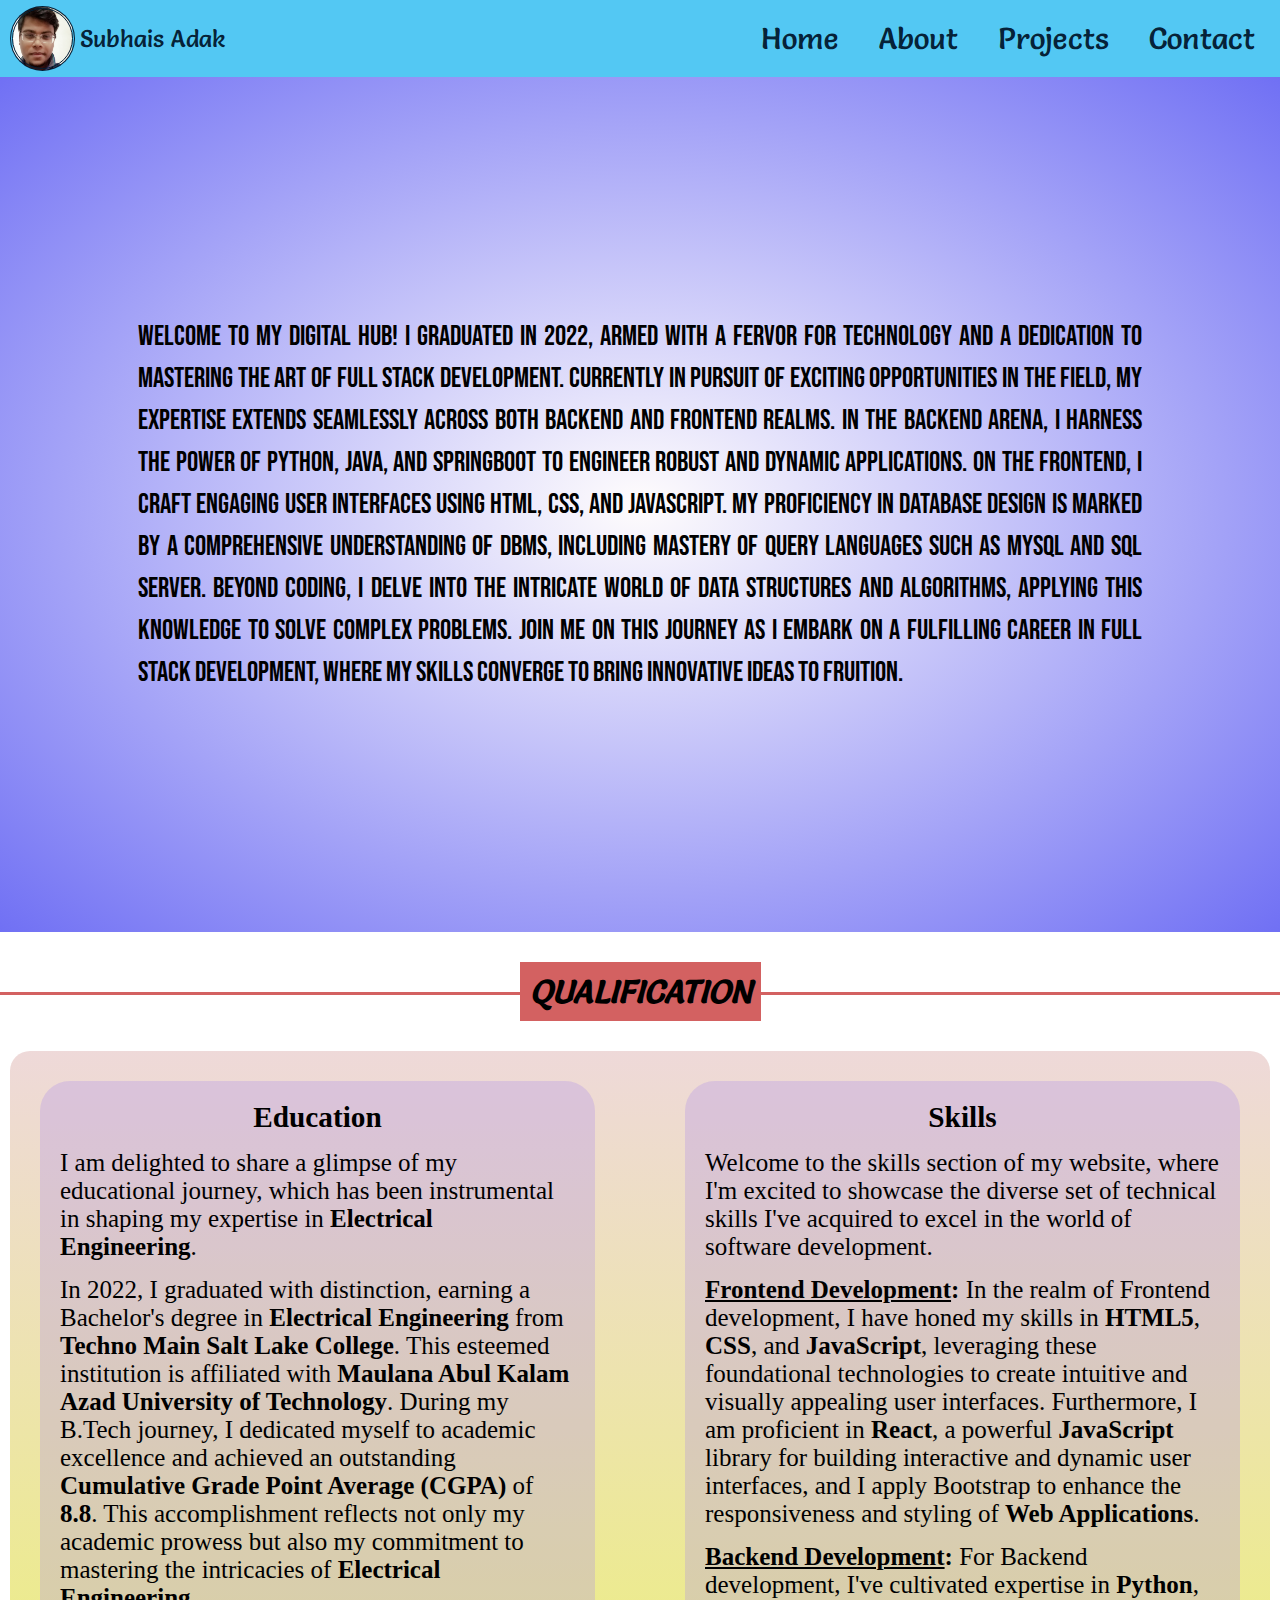
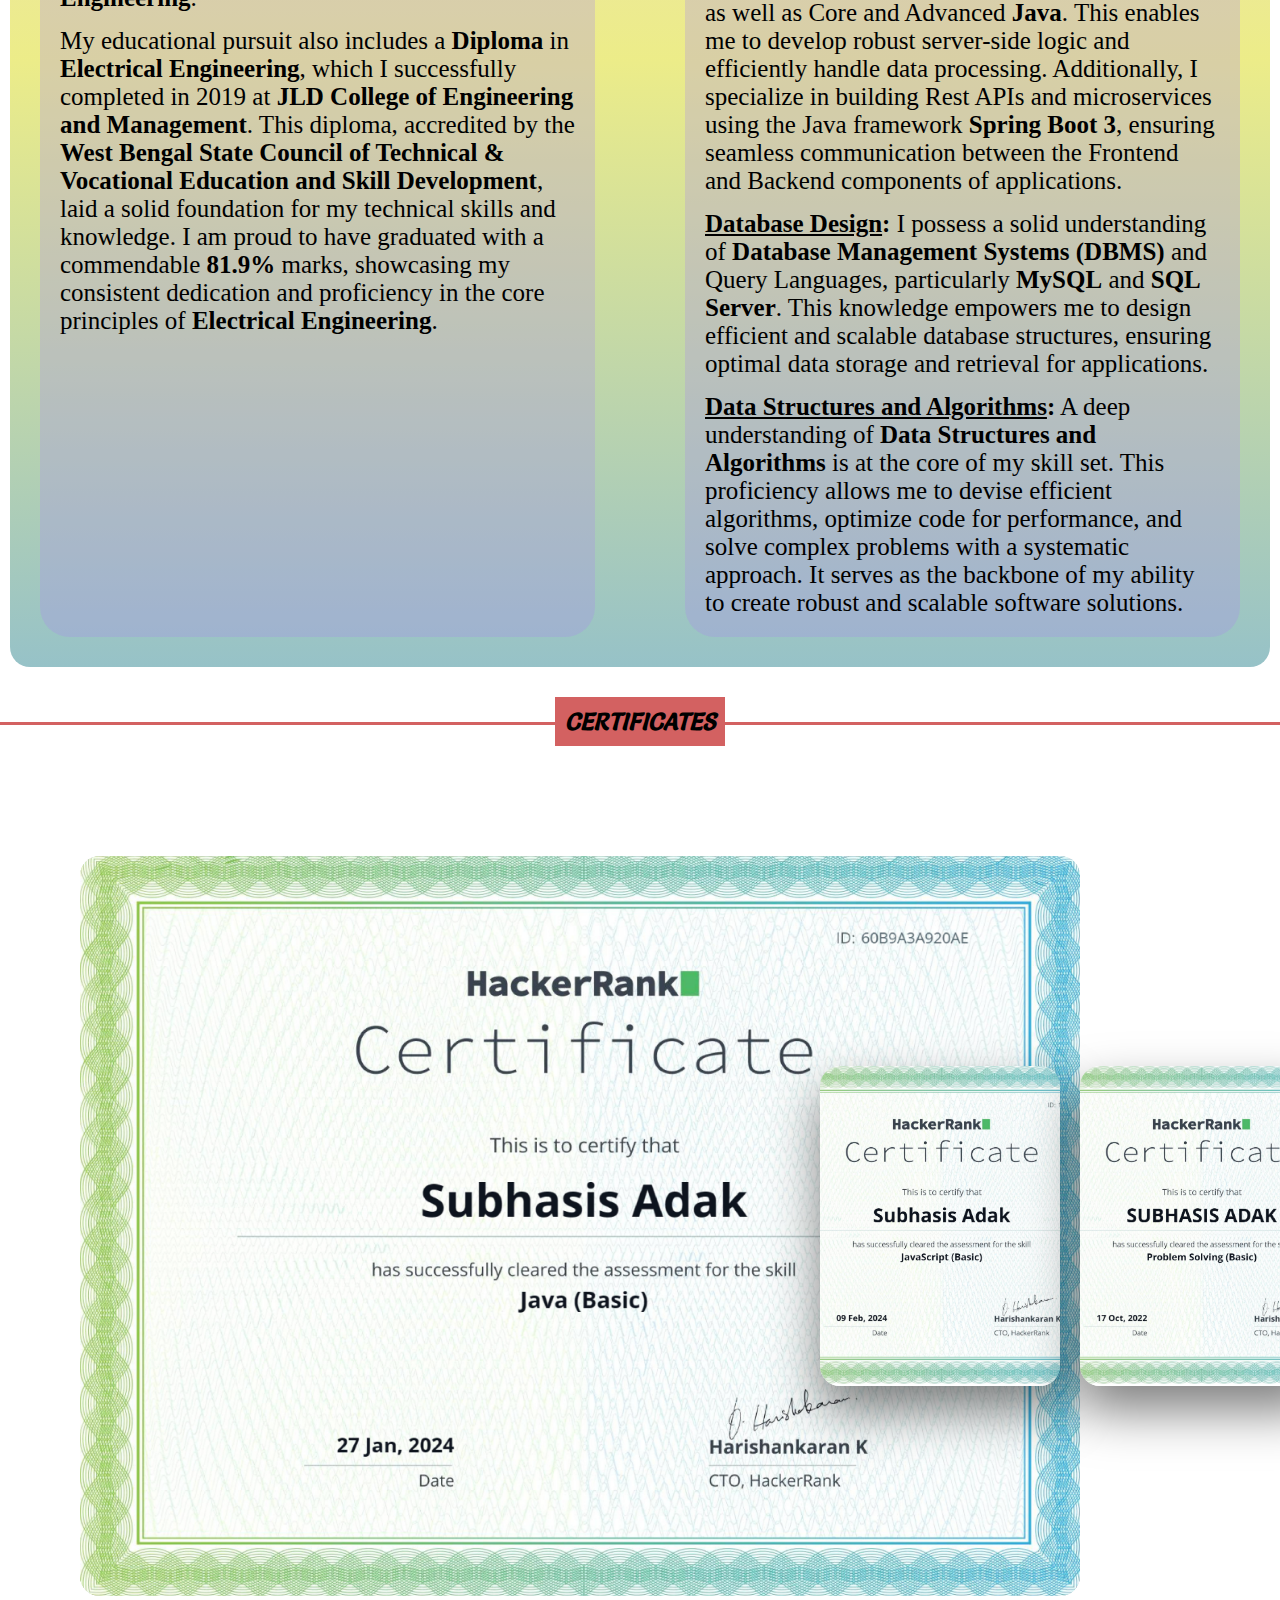
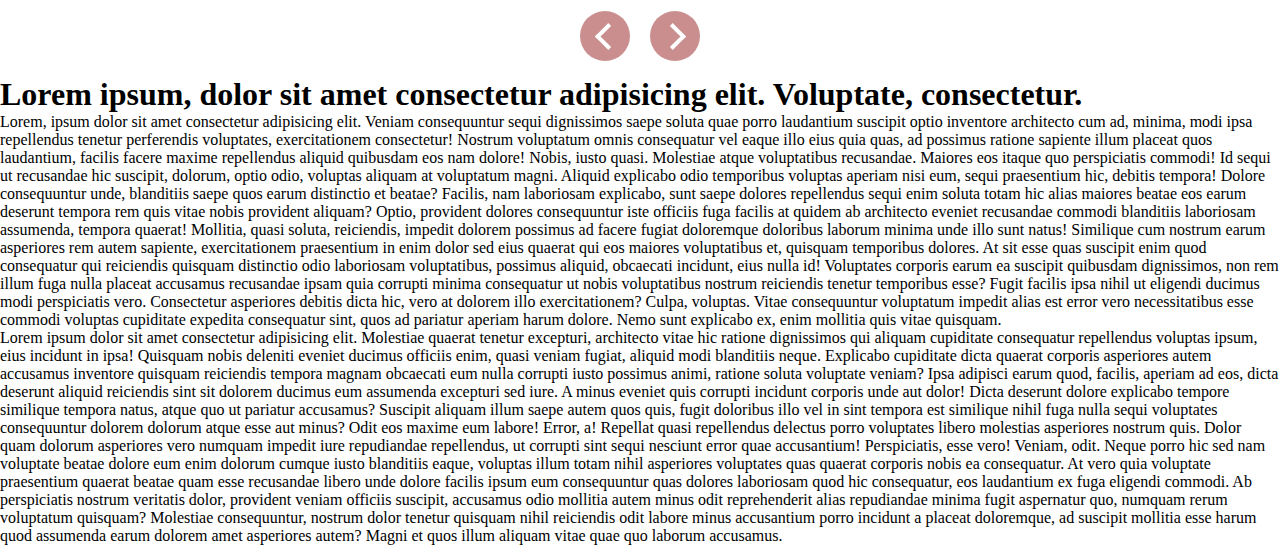
==== commit 30c389d5: "adding all certificats as a slide" ====
--- a/index.html
+++ b/index.html
@@ -50,65 +50,118 @@
                         been instrumental in shaping my expertise in <b>Electrical Engineering</b>.
                     </p>
 
-                    <p>In 2022, I graduated with distinction, earning a Bachelor's degree in <b>Electrical Engineering</b> from
-                        <b>Techno Main Salt Lake College</b>. This esteemed institution is affiliated with <b>Maulana Abul Kalam Azad
-                        University
-                        of Technology</b>. During my B.Tech journey, I dedicated myself to academic excellence and achieved
+                    <p>In 2022, I graduated with distinction, earning a Bachelor's degree in <b>Electrical
+                            Engineering</b> from
+                        <b>Techno Main Salt Lake College</b>. This esteemed institution is affiliated with <b>Maulana
+                            Abul Kalam Azad
+                            University
+                            of Technology</b>. During my B.Tech journey, I dedicated myself to academic excellence and
+                        achieved
                         an
-                        outstanding <b>Cumulative Grade Point Average (CGPA)</b> of <b>8.8</b>. This accomplishment reflects not only
+                        outstanding <b>Cumulative Grade Point Average (CGPA)</b> of <b>8.8</b>. This accomplishment
+                        reflects not only
                         my
-                        academic prowess but also my commitment to mastering the intricacies of <b>Electrical Engineering</b>.
-                    </p>
-
-                    <p>My educational pursuit also includes a <b>Diploma</b> in <b>Electrical Engineering</b>, which I successfully
+                        academic prowess but also my commitment to mastering the intricacies of <b>Electrical
+                            Engineering</b>.
+                    </p>
+
+                    <p>My educational pursuit also includes a <b>Diploma</b> in <b>Electrical Engineering</b>, which I
+                        successfully
                         completed
-                        in 2019 at <b>JLD College of Engineering and Management</b>. This diploma, accredited by the <b>West
-                        Bengal State
-                        Council of Technical & Vocational Education and Skill Development</b>, laid a solid foundation for
+                        in 2019 at <b>JLD College of Engineering and Management</b>. This diploma, accredited by the
+                        <b>West
+                            Bengal State
+                            Council of Technical & Vocational Education and Skill Development</b>, laid a solid
+                        foundation for
                         my
-                        technical skills and knowledge. I am proud to have graduated with a commendable <b>81.9%</b> marks,
+                        technical skills and knowledge. I am proud to have graduated with a commendable <b>81.9%</b>
+                        marks,
                         showcasing
-                        my consistent dedication and proficiency in the core principles of <b>Electrical Engineering</b>.
+                        my consistent dedication and proficiency in the core principles of <b>Electrical
+                            Engineering</b>.
                     </p>
                 </div>
                 <div class="skills">
                     <h3>Skills</h3>
                     <p>Welcome to the skills section of my website, where I'm excited to showcase the diverse set of
-                    technical skills I've acquired to excel in the world of software development.
-                    </p>
-                    <p>
-                    <b><u>Frontend Development</u>:</b>
-                    In the realm of Frontend development, I have honed my skills in <b>HTML5</b>, <b>CSS</b>, and <b>JavaScript</b>,
-                    leveraging these foundational technologies to create intuitive and visually appealing user
-                    interfaces. Furthermore, I am proficient in <b>React</b>, a powerful <b>JavaScript</b> library for building
-                    interactive and dynamic user interfaces, and I apply Bootstrap to enhance the responsiveness and
-                    styling of <b>Web Applications</b>.
-                    </p>
-                    <p>
-                    <b><u>Backend Development</u>:</b>
-                    For Backend development, I've cultivated expertise in <b>Python</b>, as well as Core and Advanced <b>Java</b>.
-                    This enables me to develop robust server-side logic and efficiently handle data processing.
-                    Additionally, I specialize in building Rest APIs and microservices using the Java framework <b>Spring
-                    Boot 3</b>, ensuring seamless communication between the Frontend and Backend components of applications.
-                    </p>
-                    <p>
-                    <b><u>Database Design</u>:</b>
-                    I possess a solid understanding of <b>Database Management Systems (DBMS)</b> and Query Languages,
-                    particularly <b>MySQL</b> and <b>SQL Server</b>. This knowledge empowers me to design efficient and scalable
-                    database structures, ensuring optimal data storage and retrieval for applications.
-                    </p>
-                    <p>
-                    <b><u>Data Structures and Algorithms</u>:</b>
-                    A deep understanding of <b>Data Structures and Algorithms</b> is at the core of my skill set. This
-                    proficiency allows me to devise efficient algorithms, optimize code for performance, and solve
-                    complex problems with a systematic approach. It serves as the backbone of my ability to create
-                    robust and scalable software solutions.
+                        technical skills I've acquired to excel in the world of software development.
+                    </p>
+                    <p>
+                        <b><u>Frontend Development</u>:</b>
+                        In the realm of Frontend development, I have honed my skills in <b>HTML5</b>, <b>CSS</b>, and
+                        <b>JavaScript</b>,
+                        leveraging these foundational technologies to create intuitive and visually appealing user
+                        interfaces. Furthermore, I am proficient in <b>React</b>, a powerful <b>JavaScript</b> library
+                        for building
+                        interactive and dynamic user interfaces, and I apply Bootstrap to enhance the responsiveness and
+                        styling of <b>Web Applications</b>.
+                    </p>
+                    <p>
+                        <b><u>Backend Development</u>:</b>
+                        For Backend development, I've cultivated expertise in <b>Python</b>, as well as Core and
+                        Advanced <b>Java</b>.
+                        This enables me to develop robust server-side logic and efficiently handle data processing.
+                        Additionally, I specialize in building Rest APIs and microservices using the Java framework
+                        <b>Spring
+                            Boot 3</b>, ensuring seamless communication between the Frontend and Backend components of
+                        applications.
+                    </p>
+                    <p>
+                        <b><u>Database Design</u>:</b>
+                        I possess a solid understanding of <b>Database Management Systems (DBMS)</b> and Query
+                        Languages,
+                        particularly <b>MySQL</b> and <b>SQL Server</b>. This knowledge empowers me to design efficient
+                        and scalable
+                        database structures, ensuring optimal data storage and retrieval for applications.
+                    </p>
+                    <p>
+                        <b><u>Data Structures and Algorithms</u>:</b>
+                        A deep understanding of <b>Data Structures and Algorithms</b> is at the core of my skill set.
+                        This
+                        proficiency allows me to devise efficient algorithms, optimize code for performance, and solve
+                        complex problems with a systematic approach. It serves as the backbone of my ability to create
+                        robust and scalable software solutions.
                     </p>
                 </div>
             </div>
         </div>
         <div class="certificateSection">
             <h2 class="divider-text"><span><i>CERTIFICATES</i></span></h2>
+            <div class="certificates">
+                <div class="slider">
+                    <div class="slides" style="--img: url('../img/css_certificate.jpg')">
+                        <div class="content"></div>
+                    </div>
+                    <div class="slides" style="--img: url('../img/java_basic certificate (1).jpg')">
+                        <div class="content"></div>
+                    </div>
+                    <div class="slides" style="--img: url('../img/javascript_basic certificate.jpg')">
+                        <div class="content"></div>
+                    </div>
+                    <div class="slides" style="--img: url('../img/problem_solving_basic certificate.jpg')">
+                        <div class="content"></div>
+                    </div>
+                    <div class="slides" style="--img: url('../img/problem_solving_intermediate certificate.jpg')">
+                        <div class="content"></div>
+                    </div>
+                    <div class="slides" style="--img: url('../img/python_basic certificate.jpg')">
+                        <div class="content"></div>
+                    </div>
+                    <div class="slides" style="--img: url('../img/sql_basic certificate.jpg')">
+                        <div class="content"></div>
+                    </div>
+                    <div class="slides" style="--img: url('../img/sql_advanced certificate.jpg')">
+                        <div class="content"></div>
+                    </div>
+                    <div class="slides" style="--img: url('../img/sql_intermediate certificate.jpg')">
+                        <div class="content"></div>
+                    </div>
+                </div>
+                <div class="buttons">
+                    <span class="prev"></span>
+                    <span class="next"></span>
+                </div>
+            </div>
         </div>
         <h1>Lorem ipsum, dolor sit amet consectetur adipisicing elit. Voluptate, consectetur.</h1>
         <p>Lorem, ipsum dolor sit amet consectetur adipisicing elit. Veniam consequuntur sequi dignissimos saepe soluta
@@ -160,6 +213,18 @@
 <script>
     const navBar = document.querySelector(".nav_links");
     const goupsign = document.querySelector(".fa-angles-up");
+    let next = document.querySelector('.next');
+    let prev = document.querySelector('.prev');
+    let slider = document.querySelector('.slider');
+
+    next.addEventListener('click', function(){
+        let slides = document.querySelectorAll('.slides');
+        slider.appendChild(slides[0]);
+    })
+    prev.addEventListener('click', function(){
+        let slides = document.querySelectorAll('.slides');
+        slider.prepend(slides[slides.length - 1]);
+    })
     const media = () => {
         let width = matchMedia("(min-width: 800px)");
         if (width.matches) {
--- a/css/style.css
+++ b/css/style.css
@@ -224,7 +224,160 @@
     font-family: var(--HEADERFONT);
 }
 
+.certificates{
+    position: relative;
+    width: 100vw;
+    height: 100vh;
+    overflow: hidden;
+    display: flex;
+    justify-content: center;
+    align-items: center;
+    margin-top: 30px;
+    /* background-color: blue; */
+}
+
+.slider{
+    position: absolute;
+    inset: 80px 200px 80px 80px;
+    background: #ccc;
+    border-radius: 20px;
+}
+
+.slider .slides{
+    position: absolute;
+    top: 50%;
+    transform: translateY(-50%);
+    width: 240px;
+    height: 320px;
+    background: var(--img);
+    /* background: red; */
+    background-position: center;
+    background-size: cover;
+    border-radius: 20px;
+    transition: 0.5s;
+    display: flex;
+    justify-content: center;
+    align-items: center;
+    box-shadow: 0 25px 50px rgba(0, 0, 0, 0.5);
+}
+.slider .slides:nth-child(1),
+.slider .slides:nth-child(2){
+    position: absolute;
+    top: 0;
+    left: 0;
+    width: 100%;
+    height: 100%;
+    transform: translateY(0);
+    box-shadow: 0 25px 50px rgba(0, 0, 0, 0);
+    background-size: cover;
+}
+.slider .slides:nth-child(3){
+    left: calc(50% + 240px);
+    background-size: cover;
+}
+.slider .slides:nth-child(4){
+    left: calc(50% + 500px);
+    background-size: cover;
+}
+.slider .slides:nth-child(5){
+    left: calc(50% + 760px);
+    background-size: cover;
+}
+.slider .slides:nth-child(6){
+    left: calc(50% + 1020px);
+    background-size: cover;
+}
+.slider .slides:nth-child(7){
+    left: calc(50% + 1280px);
+    background-size: cover;
+}
+.slider .slides:nth-child(8){
+    left: calc(50% + 1540px);
+    background-size: cover;
+}
+.slider .slides:nth-child(9){
+    left: calc(50% + 1800px);
+    background-size: cover;
+    opacity: 0;
+}
+.buttons{
+    position: absolute;
+    bottom: 15px;
+    display: flex;
+    gap: 20px;
+}
+.buttons span{
+    position: relative;
+    width: 50px;
+    height: 50px;
+    background: rgba(169, 71, 71, 0.61);
+    /* color: black; */
+    cursor: pointer;
+    display: flex;
+    justify-content: center;
+    align-items: center;
+    border-radius: 50%;
+
+}
+
+.buttons span::before{
+    content: '';
+    position: absolute;
+    width: 15px;
+    height: 15px;
+    border-top: 4px solid white;
+    border-left: 4px solid white;
+    transform: rotate(315deg) translate(2px, 2px);
+}
+.buttons span:nth-child(2)::before{
+    transform: rotate(135deg) translate(2px, 2px);
+}
+.buttons span:active{
+    opacity: 0.5;
+}
+
 /* all media from here */
+
+@media (max-width: 800px){
+    .slider{
+        position: absolute;
+        inset: 20px 20px 250px 20px;
+    }
+    .slider .slides{
+        width: 100px;
+        height: 100px;
+        top: initial;
+        bottom: -200px;
+        box-shadow: 0 10px 20px rgba(0, 0, 0, 0.5);
+    }
+    .slider .slides:nth-child(1),
+    .slider .slides:nth-child(2){
+        top: initial;
+        bottom: 0px;
+    }
+    .slider .slides:nth-child(3){
+        left: 0;
+    }
+    .slider .slides:nth-child(4){
+        left: 120px;
+    }
+    .slider .slides:nth-child(5){
+        left: 240px;
+    }
+    .slider .slides:nth-child(6){
+        left: 360px;
+    }
+    .slider .slides:nth-child(7){
+        left: 480px;
+    }
+    .slider .slides:nth-child(8){
+        left: 600px;
+    }
+    .slider .slides:nth-child(9){
+        left: 720px;
+    }
+}
+
 @media screen and (min-width: 550px) {
     .nav_links{
         width: 30%;
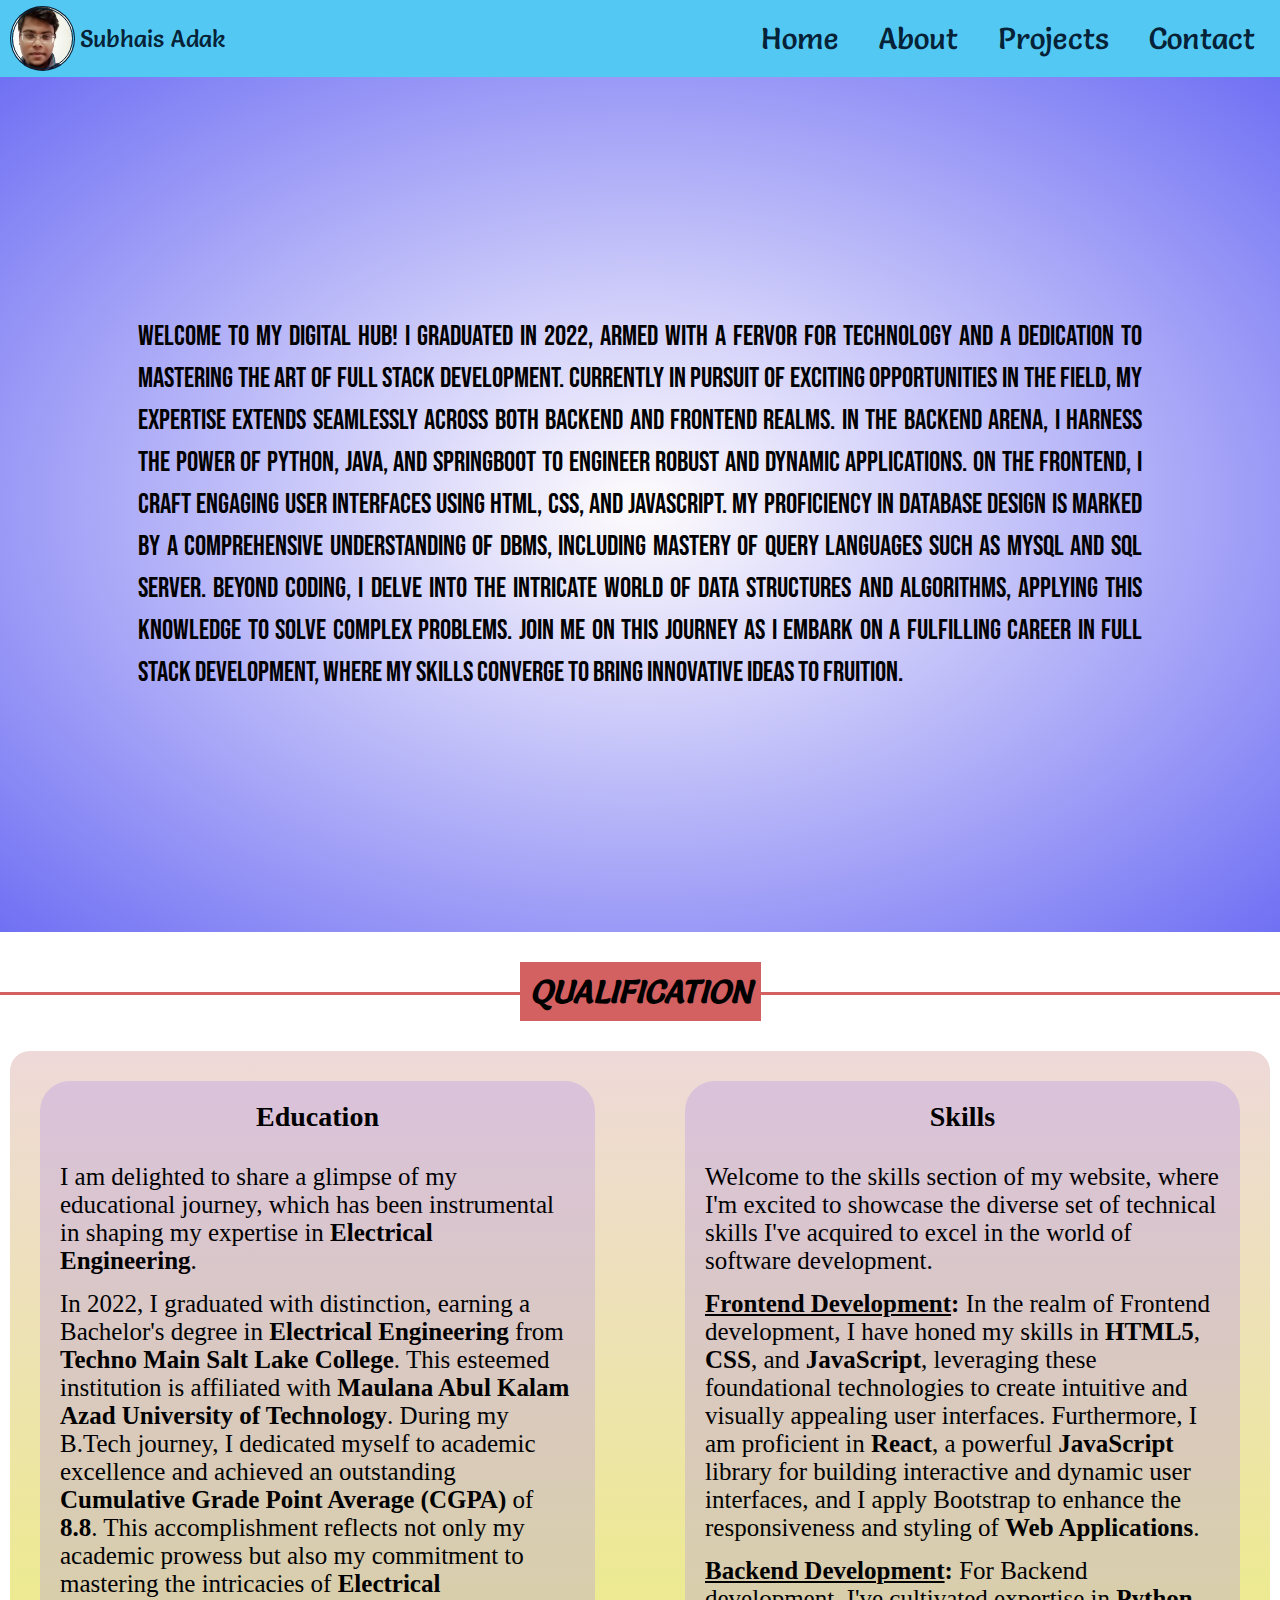
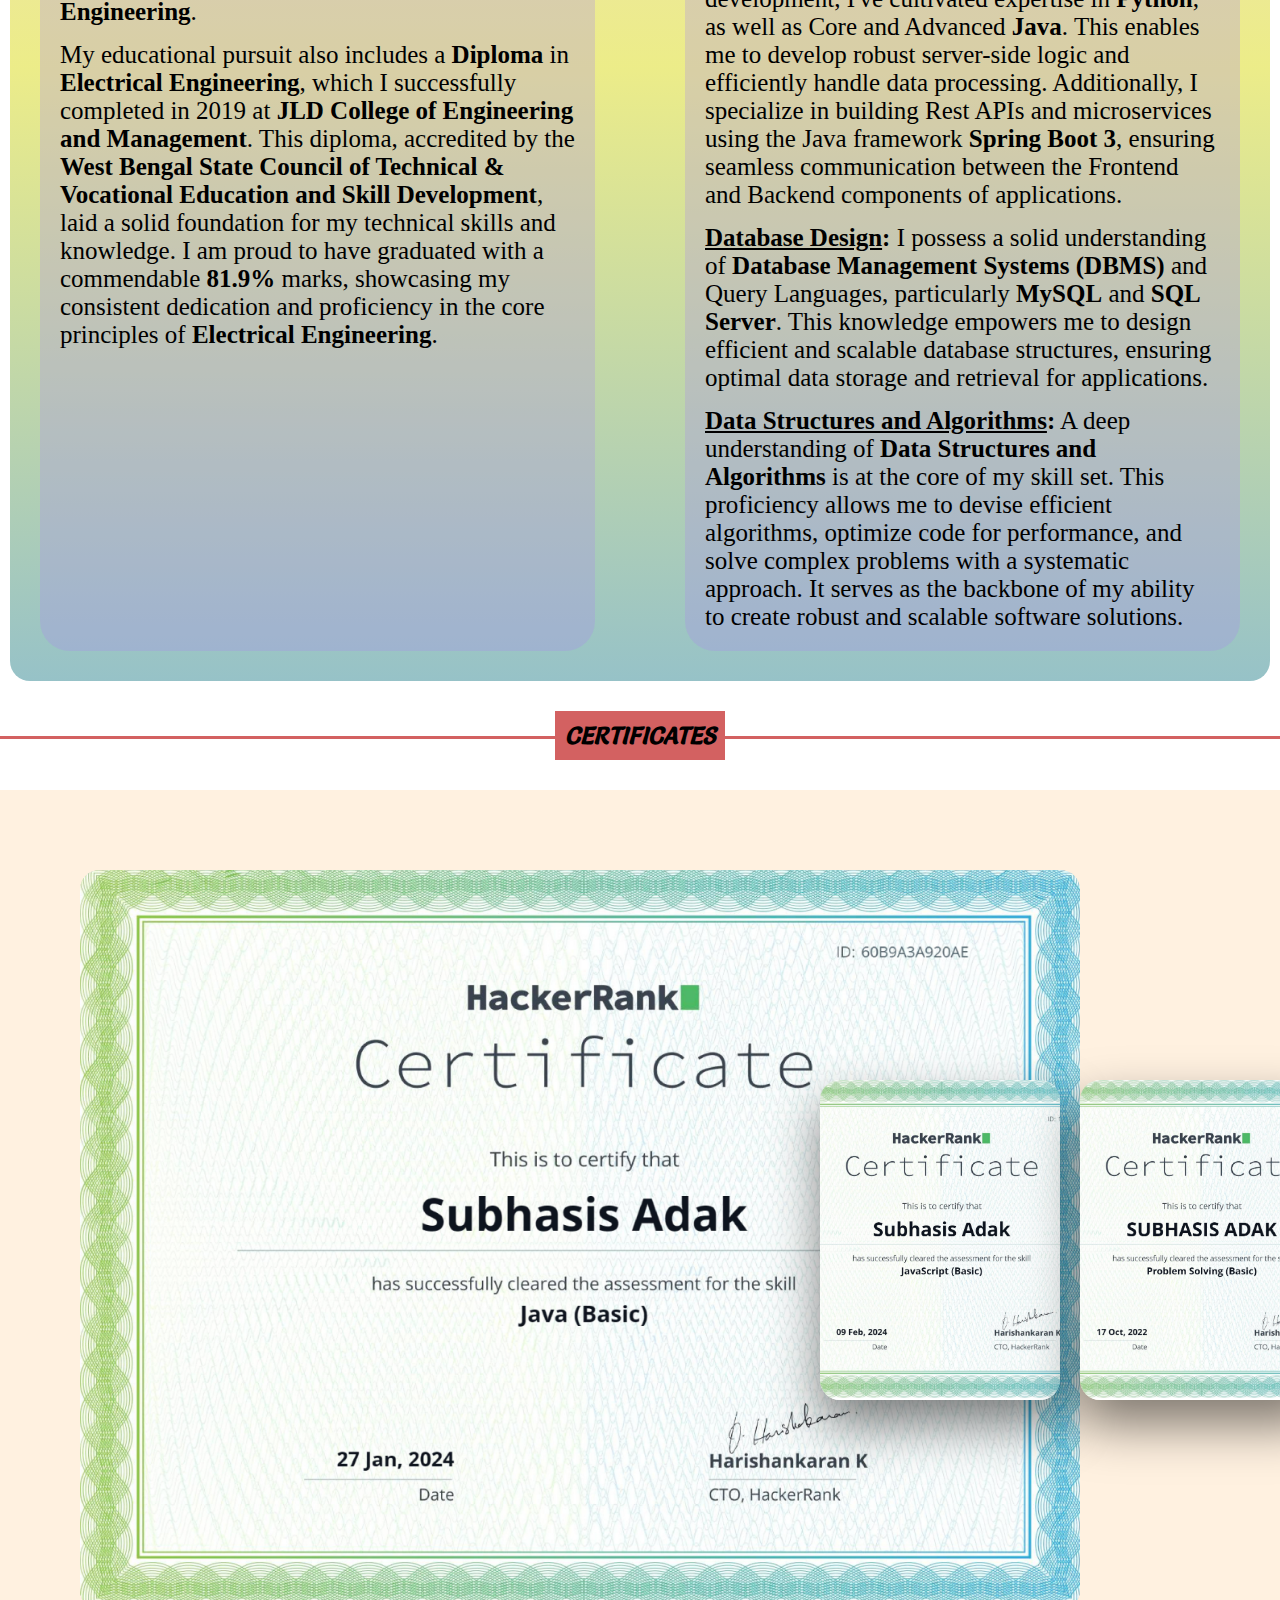
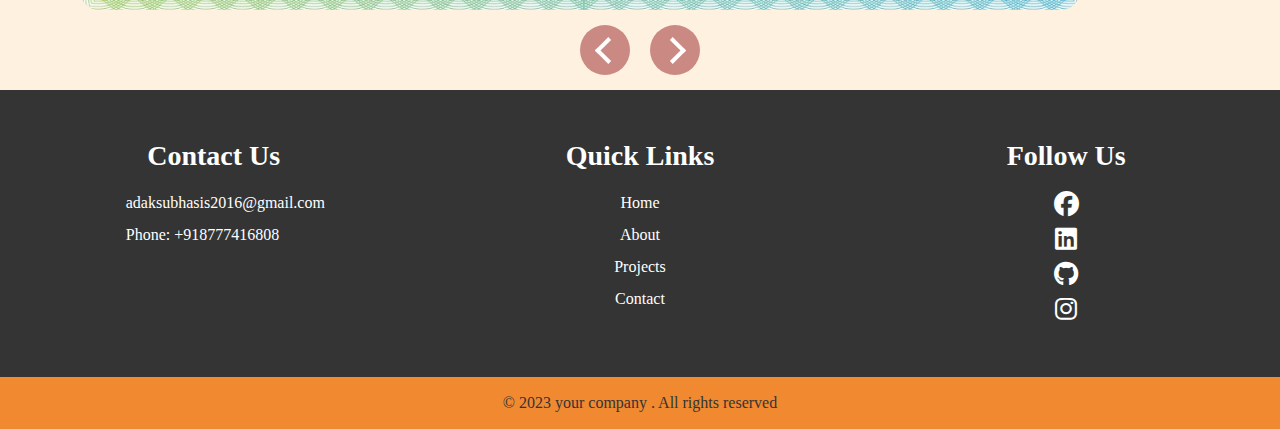
==== commit 61ad5f1d: "adding footer" ====
--- a/index.html
+++ b/index.html
@@ -163,52 +163,37 @@
                 </div>
             </div>
         </div>
-        <h1>Lorem ipsum, dolor sit amet consectetur adipisicing elit. Voluptate, consectetur.</h1>
-        <p>Lorem, ipsum dolor sit amet consectetur adipisicing elit. Veniam consequuntur sequi dignissimos saepe soluta
-            quae porro laudantium suscipit optio inventore architecto cum ad, minima, modi ipsa repellendus tenetur
-            perferendis voluptates, exercitationem consectetur! Nostrum voluptatum omnis consequatur vel eaque illo eius
-            quia quas, ad possimus ratione sapiente illum placeat quos laudantium, facilis facere maxime repellendus
-            aliquid quibusdam eos nam dolore! Nobis, iusto quasi. Molestiae atque voluptatibus recusandae. Maiores eos
-            itaque quo perspiciatis commodi! Id sequi ut recusandae hic suscipit, dolorum, optio odio, voluptas aliquam
-            at voluptatum magni. Aliquid explicabo odio temporibus voluptas aperiam nisi eum, sequi praesentium hic,
-            debitis tempora! Dolore consequuntur unde, blanditiis saepe quos earum distinctio et beatae? Facilis, nam
-            laboriosam explicabo, sunt saepe dolores repellendus sequi enim soluta totam hic alias maiores beatae eos
-            earum deserunt tempora rem quis vitae nobis provident aliquam? Optio, provident dolores consequuntur iste
-            officiis fuga facilis at quidem ab architecto eveniet recusandae commodi blanditiis laboriosam assumenda,
-            tempora quaerat! Mollitia, quasi soluta, reiciendis, impedit dolorem possimus ad facere fugiat doloremque
-            doloribus laborum minima unde illo sunt natus! Similique cum nostrum earum asperiores rem autem sapiente,
-            exercitationem praesentium in enim dolor sed eius quaerat qui eos maiores voluptatibus et, quisquam
-            temporibus dolores. At sit esse quas suscipit enim quod consequatur qui reiciendis quisquam distinctio odio
-            laboriosam voluptatibus, possimus aliquid, obcaecati incidunt, eius nulla id! Voluptates corporis earum ea
-            suscipit quibusdam dignissimos, non rem illum fuga nulla placeat accusamus recusandae ipsam quia corrupti
-            minima consequatur ut nobis voluptatibus nostrum reiciendis tenetur temporibus esse? Fugit facilis ipsa
-            nihil ut eligendi ducimus modi perspiciatis vero. Consectetur asperiores debitis dicta hic, vero at dolorem
-            illo exercitationem? Culpa, voluptas. Vitae consequuntur voluptatum impedit alias est error vero
-            necessitatibus esse commodi voluptas cupiditate expedita consequatur sint, quos ad pariatur aperiam harum
-            dolore. Nemo sunt explicabo ex, enim mollitia quis vitae quisquam.</p>
-        <p>Lorem ipsum dolor sit amet consectetur adipisicing elit. Molestiae quaerat tenetur excepturi, architecto
-            vitae hic ratione dignissimos qui aliquam cupiditate consequatur repellendus voluptas ipsum, eius incidunt
-            in ipsa! Quisquam nobis deleniti eveniet ducimus officiis enim, quasi veniam fugiat, aliquid modi blanditiis
-            neque. Explicabo cupiditate dicta quaerat corporis asperiores autem accusamus inventore quisquam reiciendis
-            tempora magnam obcaecati eum nulla corrupti iusto possimus animi, ratione soluta voluptate veniam? Ipsa
-            adipisci earum quod, facilis, aperiam ad eos, dicta deserunt aliquid reiciendis sint sit dolorem ducimus eum
-            assumenda excepturi sed iure. A minus eveniet quis corrupti incidunt corporis unde aut dolor! Dicta deserunt
-            dolore explicabo tempore similique tempora natus, atque quo ut pariatur accusamus? Suscipit aliquam illum
-            saepe autem quos quis, fugit doloribus illo vel in sint tempora est similique nihil fuga nulla sequi
-            voluptates consequuntur dolorem dolorum atque esse aut minus? Odit eos maxime eum labore! Error, a! Repellat
-            quasi repellendus delectus porro voluptates libero molestias asperiores nostrum quis. Dolor quam dolorum
-            asperiores vero numquam impedit iure repudiandae repellendus, ut corrupti sint sequi nesciunt error quae
-            accusantium! Perspiciatis, esse vero! Veniam, odit. Neque porro hic sed nam voluptate beatae dolore eum enim
-            dolorum cumque iusto blanditiis eaque, voluptas illum totam nihil asperiores voluptates quas quaerat
-            corporis nobis ea consequatur. At vero quia voluptate praesentium quaerat beatae quam esse recusandae libero
-            unde dolore facilis ipsum eum consequuntur quas dolores laboriosam quod hic consequatur, eos laudantium ex
-            fuga eligendi commodi. Ab perspiciatis nostrum veritatis dolor, provident veniam officiis suscipit,
-            accusamus odio mollitia autem minus odit reprehenderit alias repudiandae minima fugit aspernatur quo,
-            numquam rerum voluptatum quisquam? Molestiae consequuntur, nostrum dolor tenetur quisquam nihil reiciendis
-            odit labore minus accusantium porro incidunt a placeat doloremque, ad suscipit mollitia esse harum quod
-            assumenda earum dolorem amet asperiores autem? Magni et quos illum aliquam vitae quae quo laborum accusamus.
-        </p>
     </main>
+    <footer>
+        <div class="container">
+            <div class="footer-content">
+                <h3>Contact Us</h3>
+                <p>adaksubhasis2016@gmail.com</p>
+                <p>Phone: +918777416808</p>
+            </div>
+            <div class="footer-content">
+                <h3>Quick Links</h3>
+                <ul class="list">
+                    <li><a href="#">Home</a></li>
+                    <li><a href="#">About</a></li>
+                    <li><a href="#">Projects</a></li>
+                    <li><a href="#">Contact</a></li>
+                </ul>
+            </div>
+            <div class="footer-content">
+                <h3>Follow Us</h3>
+                <ul class="social-icons">
+                    <li><a href="https://www.facebook.com/subhasis.adak.39/"><i class="fab fa-facebook"></i></a></li>
+                    <li><a href="https://www.linkedin.com/in/subhasis-adak/"><i class="fab fa-linkedin"></i></a></li>
+                    <li><a href="https://github.com/subhasisadak"><i class="fab fa-github"></i></a></li>
+                    <li><a href="https://www.instagram.com/nothingbounded/"><i class="fab fa-instagram"></i></a></li>
+                </ul>
+            </div>
+        </div>
+        <div class="bottom-bar">
+            <p>&copy; 2023 your company . All rights reserved</p>
+        </div>
+    </footer>
 </body>
 <script>
     const navBar = document.querySelector(".nav_links");
@@ -217,11 +202,11 @@
     let prev = document.querySelector('.prev');
     let slider = document.querySelector('.slider');
 
-    next.addEventListener('click', function(){
+    next.addEventListener('click', function () {
         let slides = document.querySelectorAll('.slides');
         slider.appendChild(slides[0]);
     })
-    prev.addEventListener('click', function(){
+    prev.addEventListener('click', function () {
         let slides = document.querySelectorAll('.slides');
         slider.prepend(slides[slides.length - 1]);
     })
--- a/css/style.css
+++ b/css/style.css
@@ -234,6 +234,8 @@
     align-items: center;
     margin-top: 30px;
     /* background-color: blue; */
+    /* background-color: radial-gradient(30deg, orange, pink, seagreen); */
+    background-color: rgba(255, 228, 196, 0.527);
 }
 
 .slider{
@@ -336,6 +338,93 @@
     opacity: 0.5;
 }
 
+footer{
+    background: #343434;
+    padding-top: 50px;
+    color: white;
+}
+footer .container{
+    width: 100%;
+    margin: auto;
+    display: flex;
+    justify-content: center;
+}
+.footer-content{
+    width: 33.3%;
+}
+h3{
+    font-size: 28px;
+    margin-bottom: 15px;
+    text-align: center;
+}
+.footer-content p{
+    width: 190px;
+    margin: auto;
+    padding: 7px;
+}
+.footer-content ul{
+    text-align: center;
+}
+.list{
+    padding: 0;
+}
+.list li{
+    width: auto;
+    text-align: center;
+    list-style-type: none;
+    padding: 7px;
+    position: relative;
+}
+.list li::before{
+    content: '';
+    position: absolute;
+    transform: translate(-50%, -50%);
+    left: 50%;
+    top: 100%;
+    width: 0;
+    height: 2px;
+    background: #f18930;
+    transition-duration: .5s;
+}
+.list li:hover::before{
+    width: 70px;
+}
+.social-icons{
+    text-align:center;
+    padding: 0;
+}
+.social-icons li{
+    /* display: inline-block; */
+    list-style-type: none;
+    text-align: center;
+    padding: 5px;
+}
+.social-icons i{
+    color: white;
+    font-size: 25px;
+}
+footer a{
+    text-decoration: none;
+    color: white;
+}
+footer a:hover{
+    color: #f18930;
+}
+.social-icons i:hover{
+    color: #f18930;
+}
+.bottom-bar{
+    background: #f18930;
+    text-align: center;
+    padding: 10px 0;
+    margin-top: 50px;
+}
+.bottom-bar p{
+    color: #343434;
+    margin: 0;
+    font-size: 16px;
+    padding: 7px;
+}
 /* all media from here */
 
 @media (max-width: 800px){
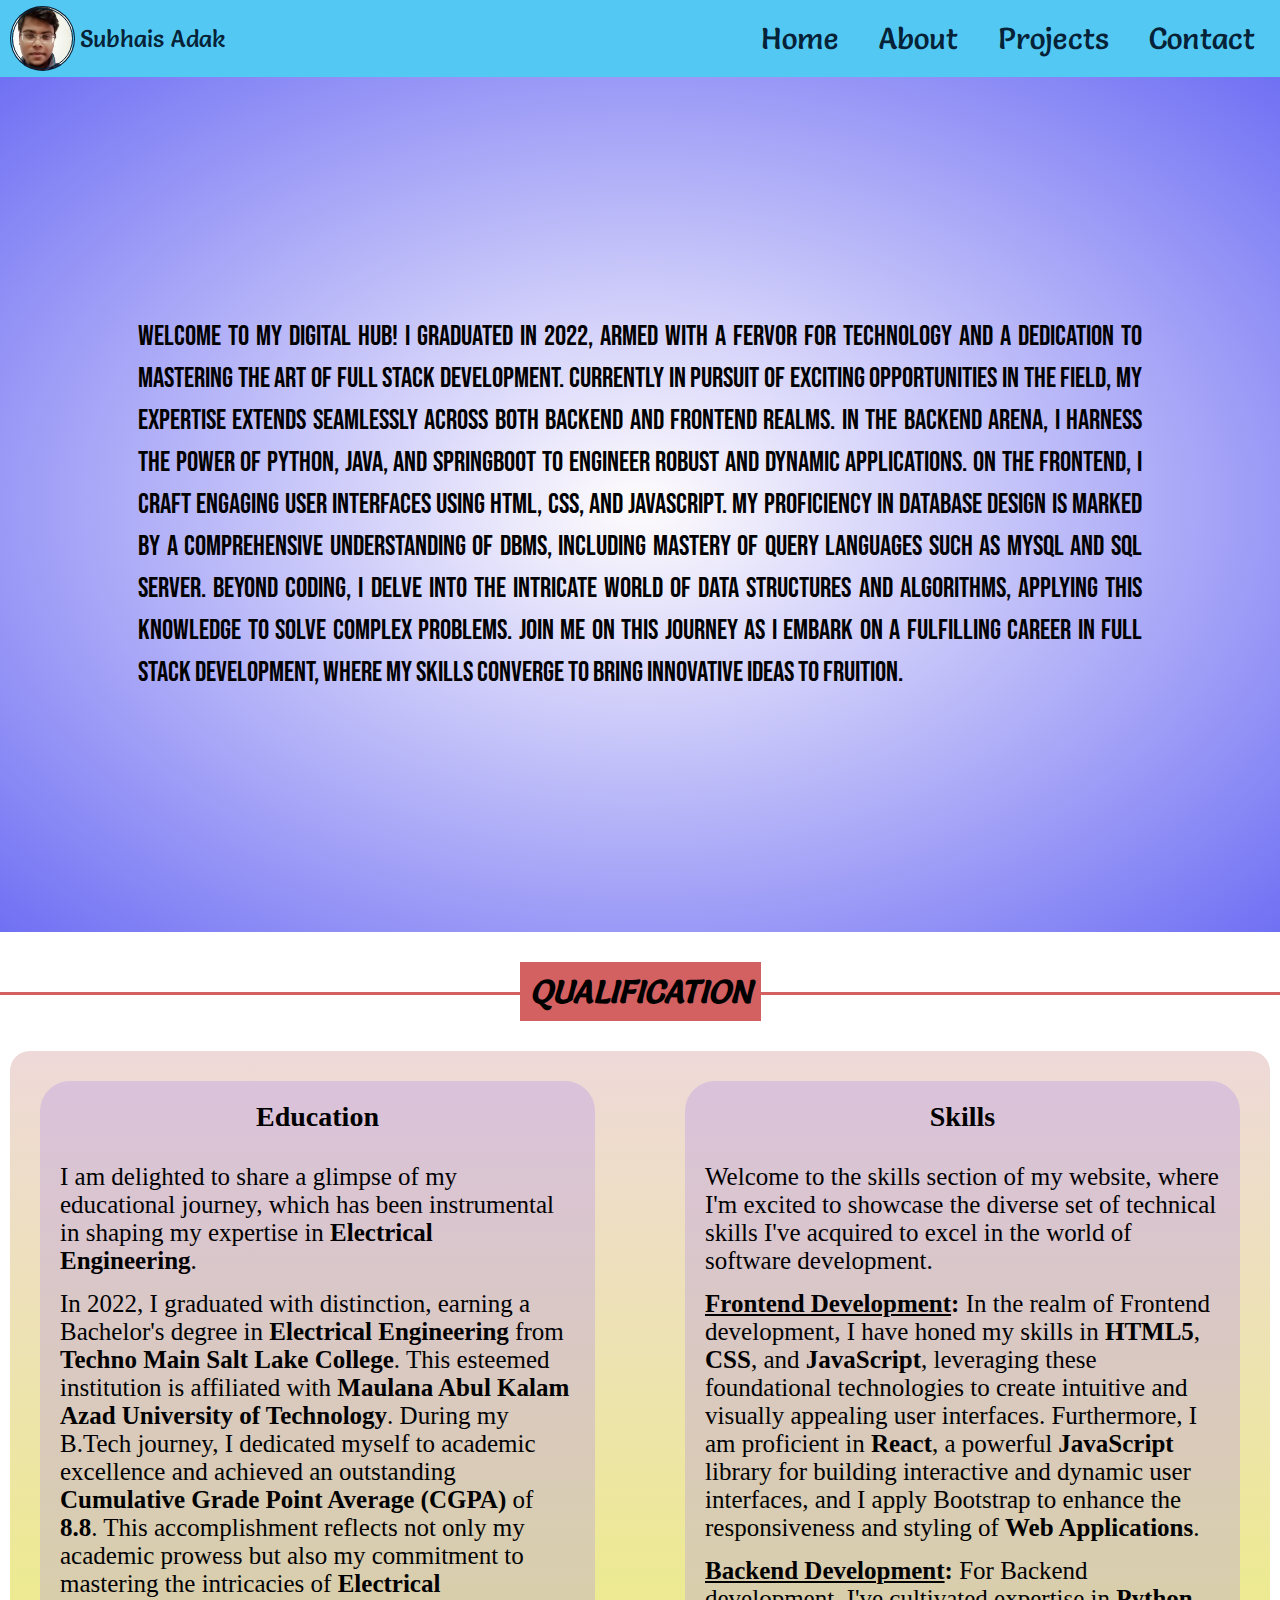
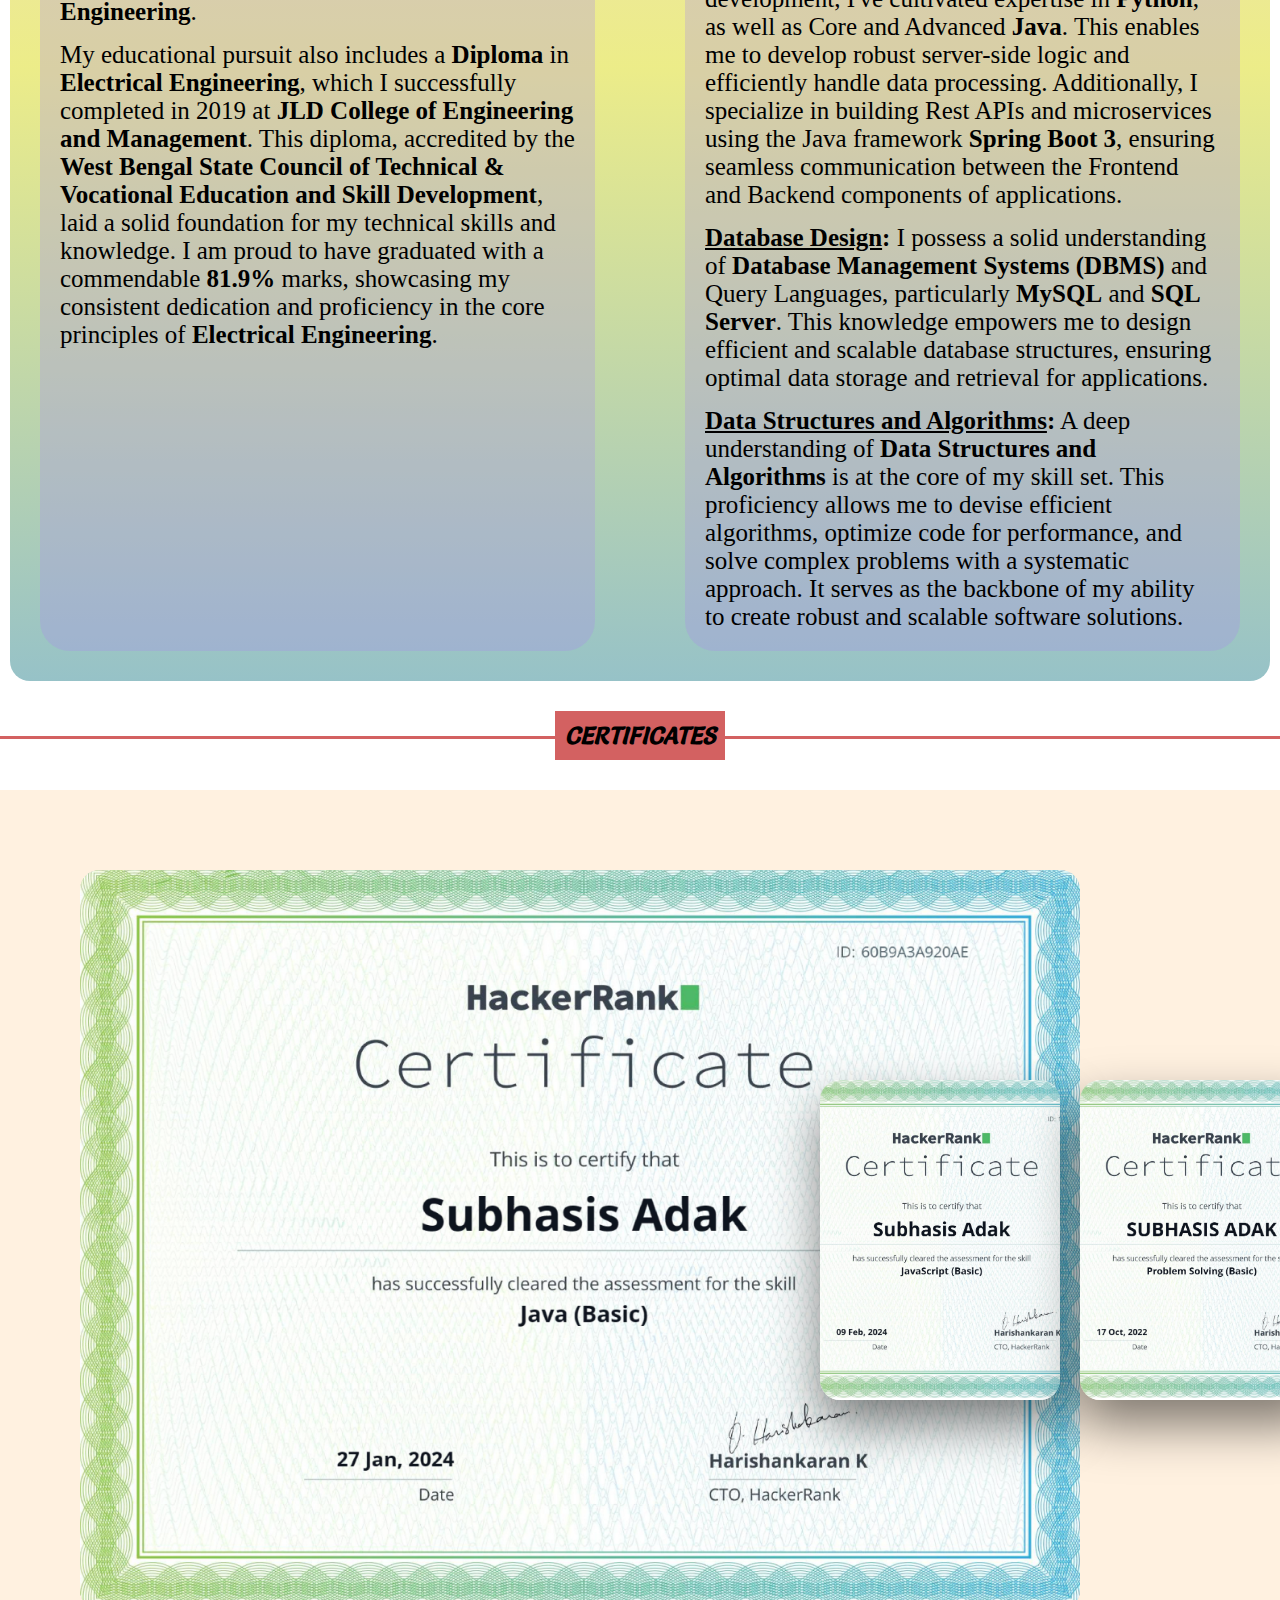
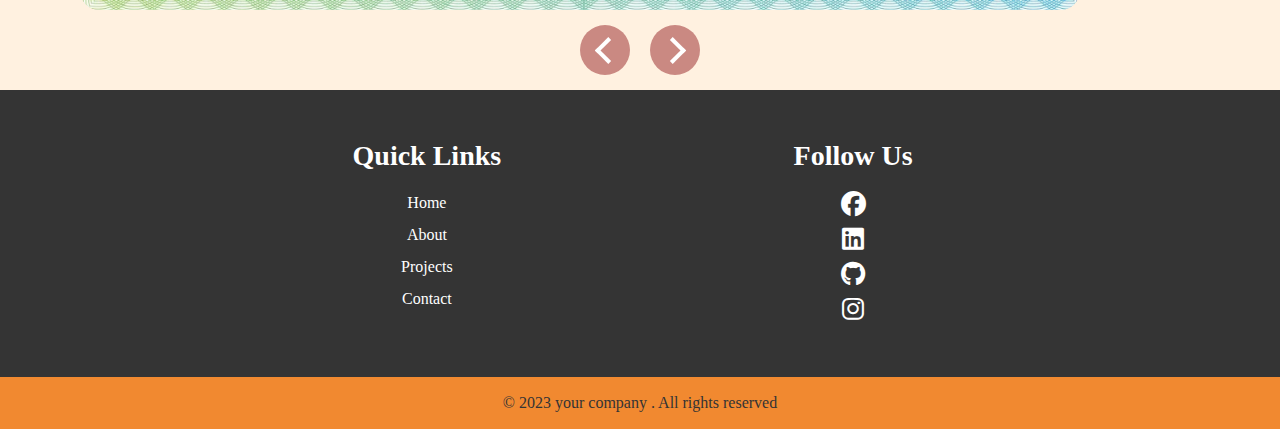
==== commit bbd3620f: "removing contact from footer" ====
--- a/index.html
+++ b/index.html
@@ -166,11 +166,11 @@
     </main>
     <footer>
         <div class="container">
-            <div class="footer-content">
+            <!-- <div class="footer-content">
                 <h3>Contact Us</h3>
                 <p>adaksubhasis2016@gmail.com</p>
                 <p>Phone: +918777416808</p>
-            </div>
+            </div> -->
             <div class="footer-content">
                 <h3>Quick Links</h3>
                 <ul class="list">
--- a/css/style.css
+++ b/css/style.css
@@ -465,6 +465,10 @@
     .slider .slides:nth-child(9){
         left: 720px;
     }
+    footer .disable{
+        display: none;
+        color: #d36161;
+    }
 }
 
 @media screen and (min-width: 550px) {
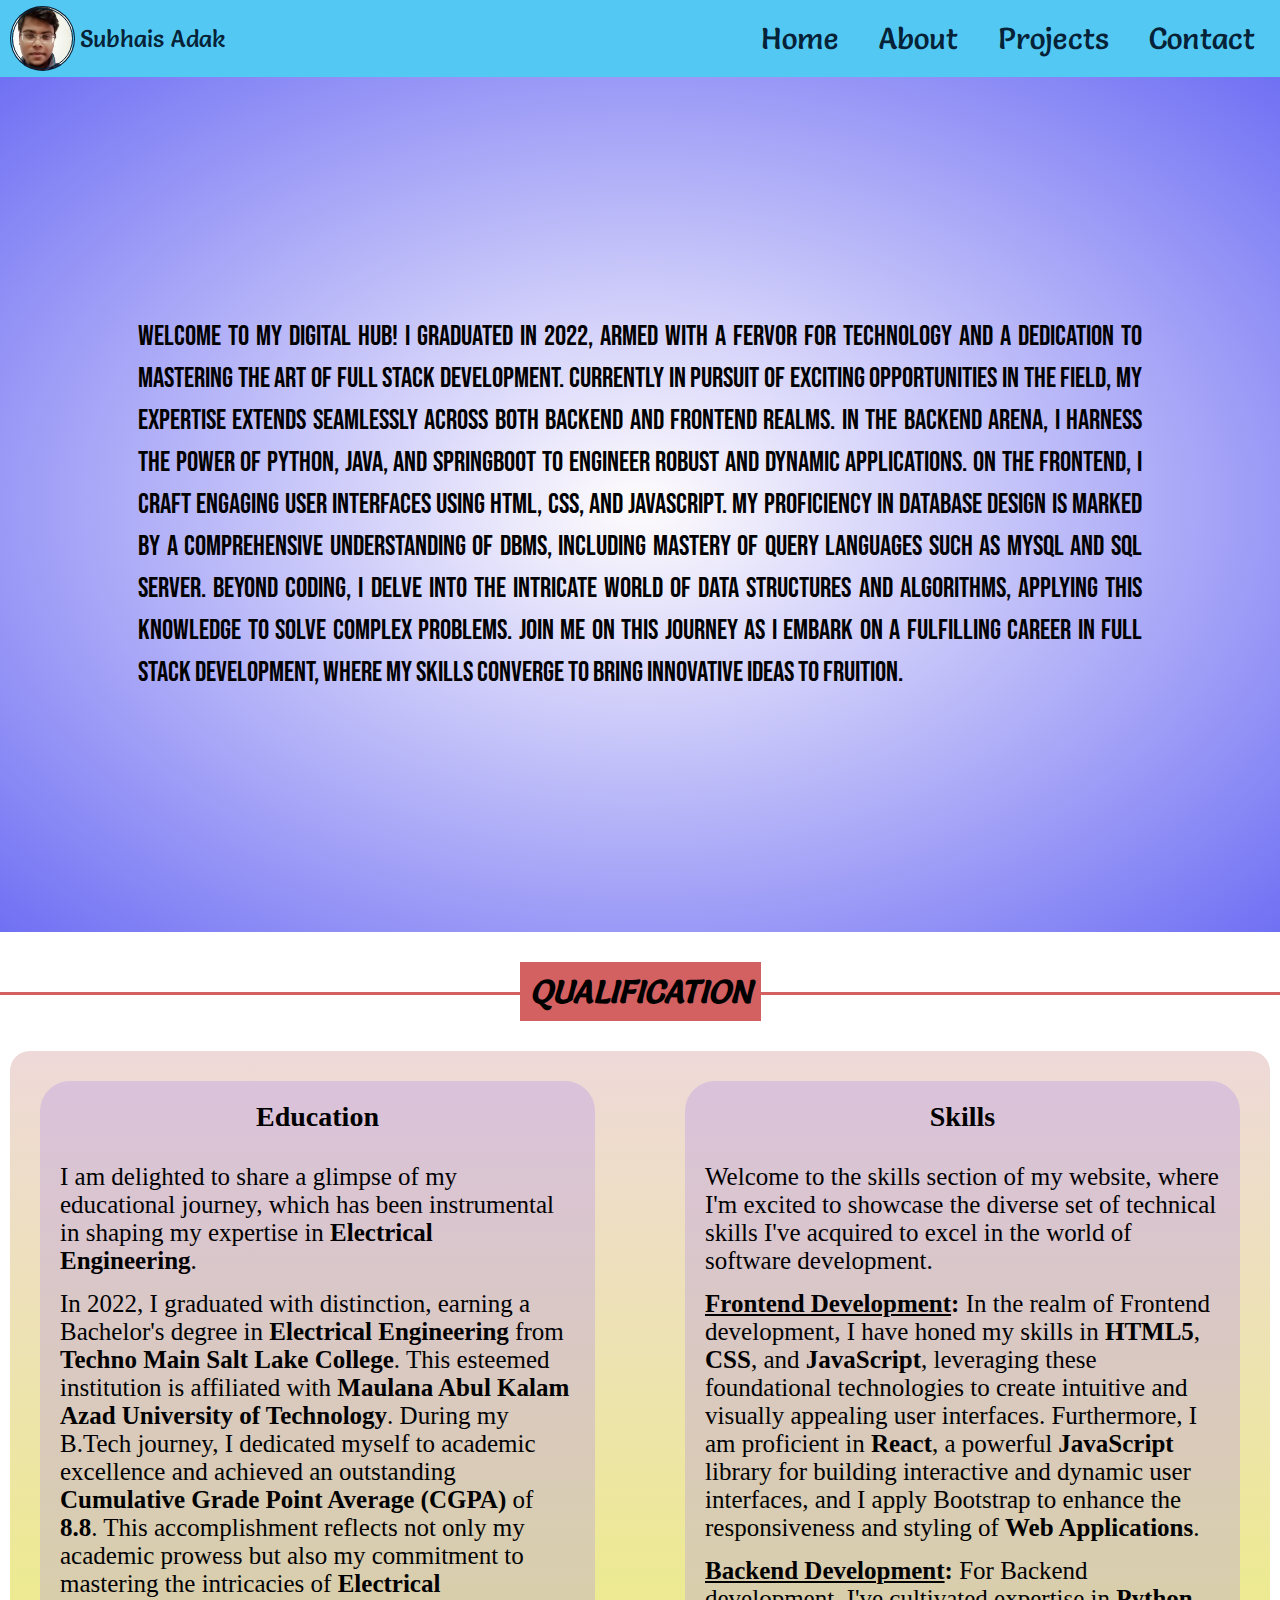
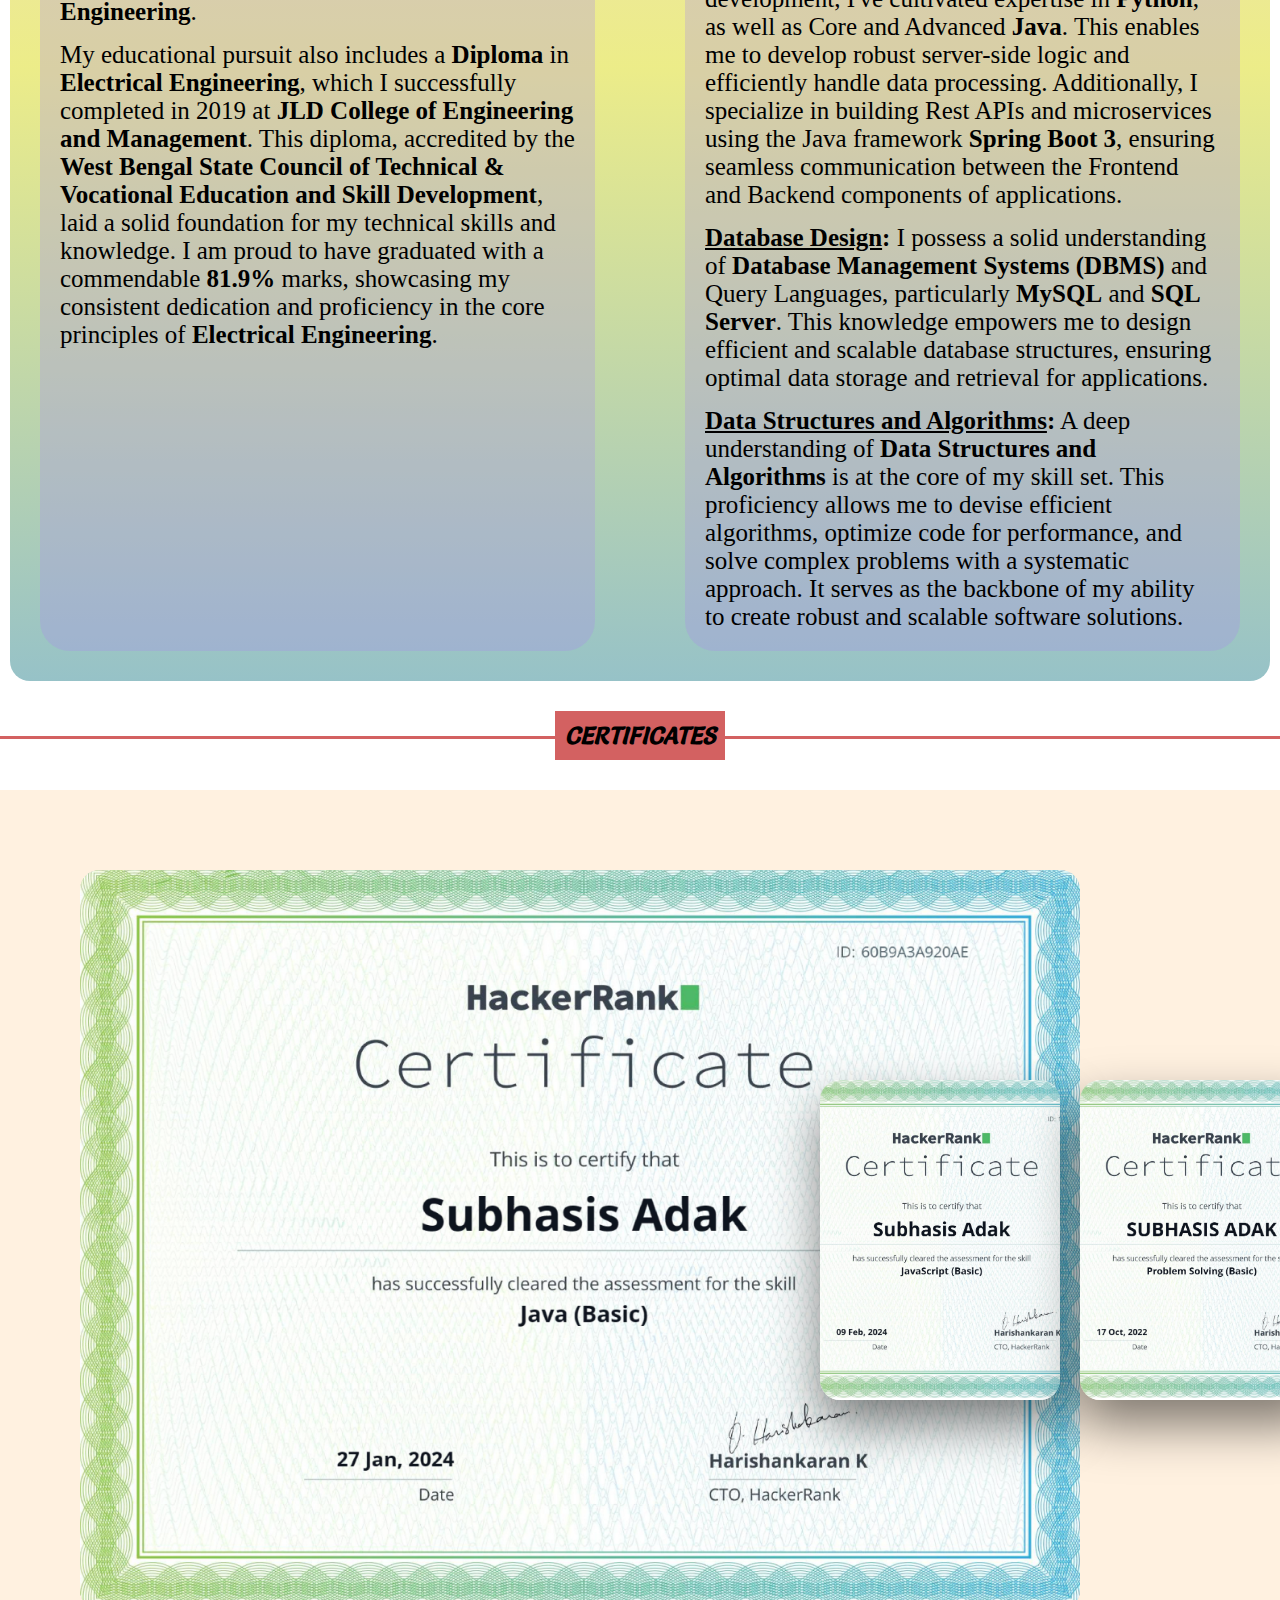
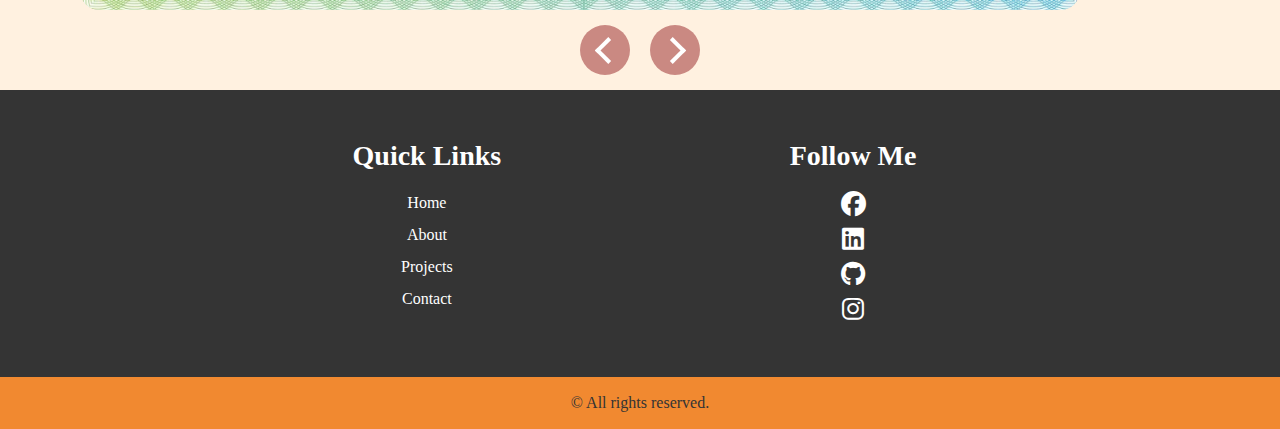
==== commit 7b3549e2: "all bugs fixed to main page" ====
--- a/index.html
+++ b/index.html
@@ -166,11 +166,6 @@
     </main>
     <footer>
         <div class="container">
-            <!-- <div class="footer-content">
-                <h3>Contact Us</h3>
-                <p>adaksubhasis2016@gmail.com</p>
-                <p>Phone: +918777416808</p>
-            </div> -->
             <div class="footer-content">
                 <h3>Quick Links</h3>
                 <ul class="list">
@@ -181,7 +176,7 @@
                 </ul>
             </div>
             <div class="footer-content">
-                <h3>Follow Us</h3>
+                <h3>Follow Me</h3>
                 <ul class="social-icons">
                     <li><a href="https://www.facebook.com/subhasis.adak.39/"><i class="fab fa-facebook"></i></a></li>
                     <li><a href="https://www.linkedin.com/in/subhasis-adak/"><i class="fab fa-linkedin"></i></a></li>
@@ -191,7 +186,7 @@
             </div>
         </div>
         <div class="bottom-bar">
-            <p>&copy; 2023 your company . All rights reserved</p>
+            <p>&copy; All rights reserved.</p>
         </div>
     </footer>
 </body>
--- a/css/style.css
+++ b/css/style.css
@@ -58,7 +58,7 @@
     right: 20px;
     bottom: 20px;
     display: none;
-    color: rgb(27, 104, 88);
+    color: rgba(173, 57, 227, 0.986);
 }
 
 /* this is style of nav block we have to change it in media */
@@ -465,10 +465,6 @@
     .slider .slides:nth-child(9){
         left: 720px;
     }
-    footer .disable{
-        display: none;
-        color: #d36161;
-    }
 }
 
 @media screen and (min-width: 550px) {
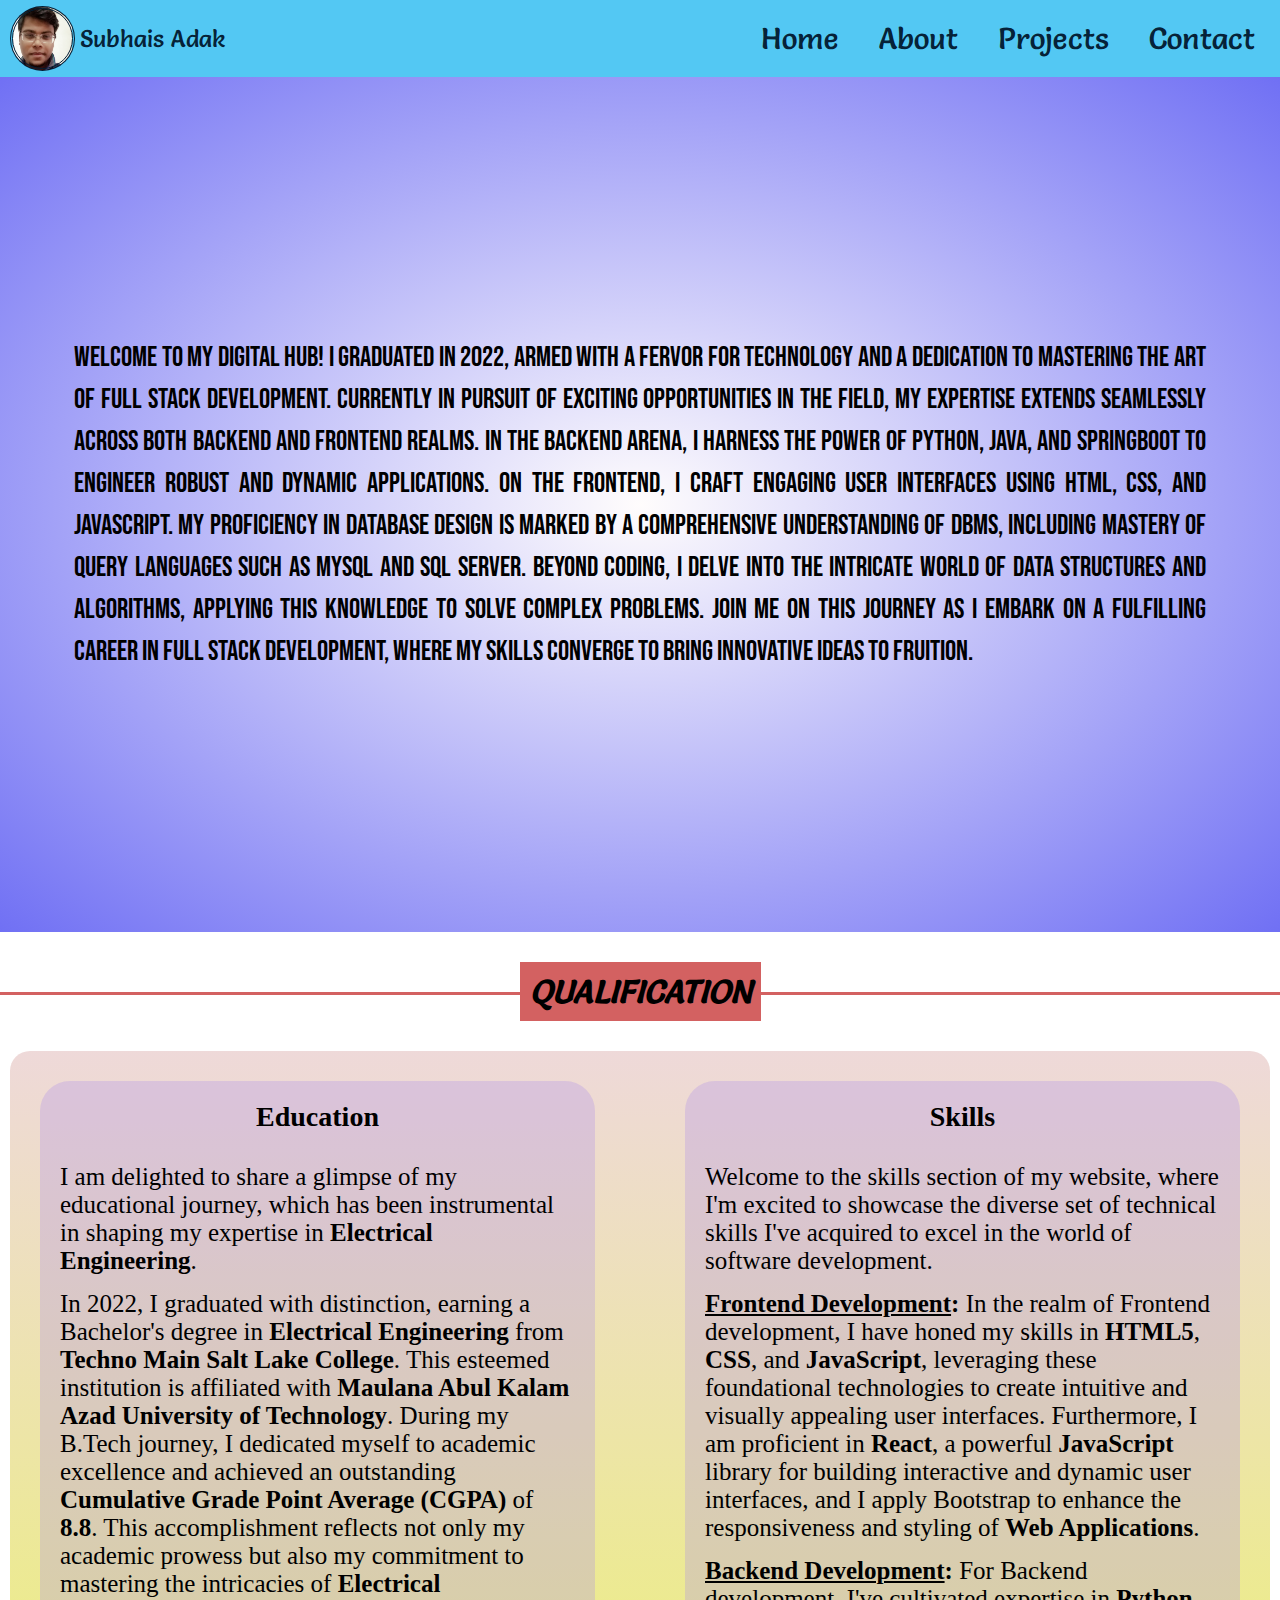
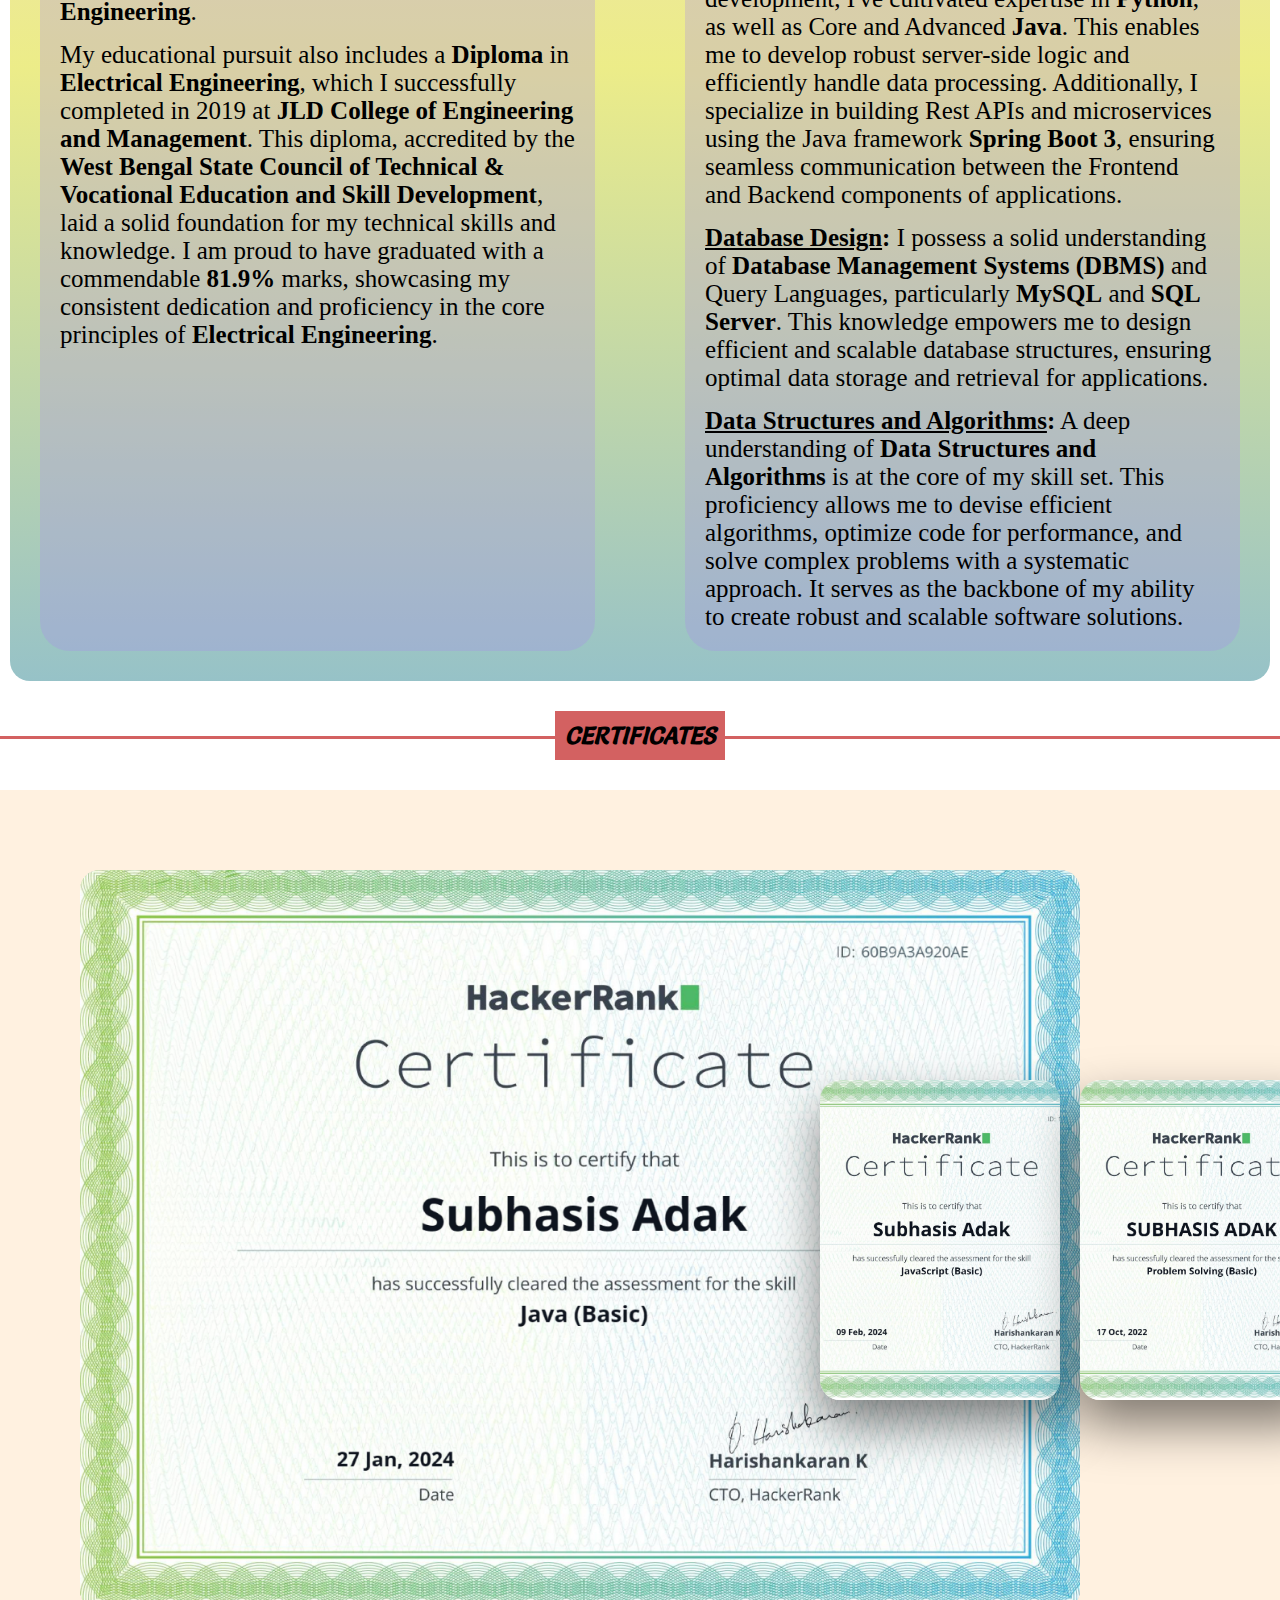
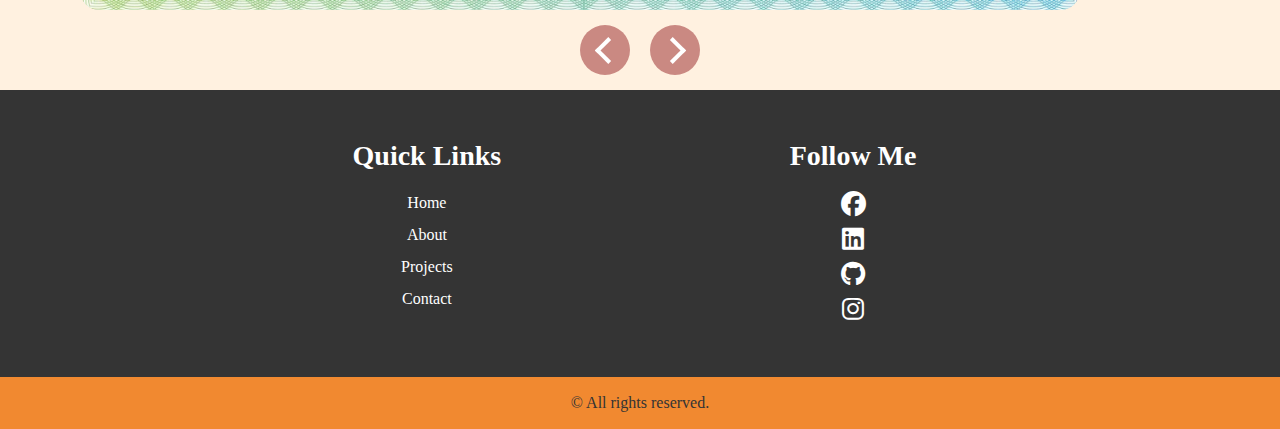
==== commit b2a2558a: "upploding about page" ====
--- a/index.html
+++ b/index.html
@@ -20,7 +20,7 @@
                 <i class="fa-solid fa-xmark" onclick="closeSideBar()"></i>
                 <ul>
                     <li><a href="#">Home</a></li>
-                    <li><a href="#">About</a></li>
+                    <li><a href="about.html">About</a></li>
                     <li><a href="#">Projects</a></li>
                     <li><a href="#">Contact</a></li>
                 </ul>
@@ -170,7 +170,7 @@
                 <h3>Quick Links</h3>
                 <ul class="list">
                     <li><a href="#">Home</a></li>
-                    <li><a href="#">About</a></li>
+                    <li><a href="about.html">About</a></li>
                     <li><a href="#">Projects</a></li>
                     <li><a href="#">Contact</a></li>
                 </ul>
@@ -188,61 +188,6 @@
         <div class="bottom-bar">
             <p>&copy; All rights reserved.</p>
         </div>
-    </footer>
 </body>
-<script>
-    const navBar = document.querySelector(".nav_links");
-    const goupsign = document.querySelector(".fa-angles-up");
-    let next = document.querySelector('.next');
-    let prev = document.querySelector('.prev');
-    let slider = document.querySelector('.slider');
-
-    next.addEventListener('click', function () {
-        let slides = document.querySelectorAll('.slides');
-        slider.appendChild(slides[0]);
-    })
-    prev.addEventListener('click', function () {
-        let slides = document.querySelectorAll('.slides');
-        slider.prepend(slides[slides.length - 1]);
-    })
-    const media = () => {
-        let width = matchMedia("(min-width: 800px)");
-        if (width.matches) {
-            navBar.style.right = "0px";
-        }
-        else {
-            navBar.style.right = "-1200px";
-        }
-    }
-
-    window.onscroll = function () {
-        if (this.scrollY >= 100) {
-            goupsign.style.display = "block";
-            // this.scrollY= 0;
-            // console.log(this.scrollY);
-        }
-        else {
-            goupsign.style.display = "none";
-        }
-    }
-
-    goupsign.onclick = function () {
-        window.scrollTo({
-            top: 0,
-            behavior: "smooth"
-        })
-    }
-
-    function openSideBar() {
-        navBar.style.right = "0px";
-        // goupsign.style.display = "none";
-    }
-    function closeSideBar() {
-        navBar.style.right = "-1200px";
-        // goupsign.style.display = "block";
-    }
-    onload = media;
-    onresize = media;
-</script>
-
+<script src="script.js"></script>
 </html>--- a/css/style.css
+++ b/css/style.css
@@ -137,7 +137,7 @@
 
 .firstpage p {
     padding: 10px;
-    width: 80%;
+    width: 90%;
     height: auto;
     font: var(--FRONTPAGEFONT);
     font-family: 'Bebas Neue', sans-serif;
@@ -425,6 +425,27 @@
     font-size: 16px;
     padding: 7px;
 }
+
+/* adding styling on about page */
+.about{
+    width: 100%;
+    /* height: 90dvh; */
+    background-image: radial-gradient(rgba(122, 248, 206, 0.779), rgba(153, 212, 244, 0.6));
+    display: flex;
+    justify-content: center;
+    align-items: center;
+    padding: 10px;
+    /* margin: var(--MARGIN); */
+    font-size: xx-large;
+}
+.about p{
+    width: 90%;
+    font: var(--FRONTPAGEFONT);
+    font-family: 'Bebas Neue', sans-serif;
+    color: rgba(30, 2, 53, 0.797);
+}
+
+
 /* all media from here */
 
 @media (max-width: 800px){
@@ -474,6 +495,9 @@
 }
 @media screen and (min-width: 644px) {
     .firstpage {
+        height: 95dvh;
+    }
+    .about{
         height: 95dvh;
     }
 }
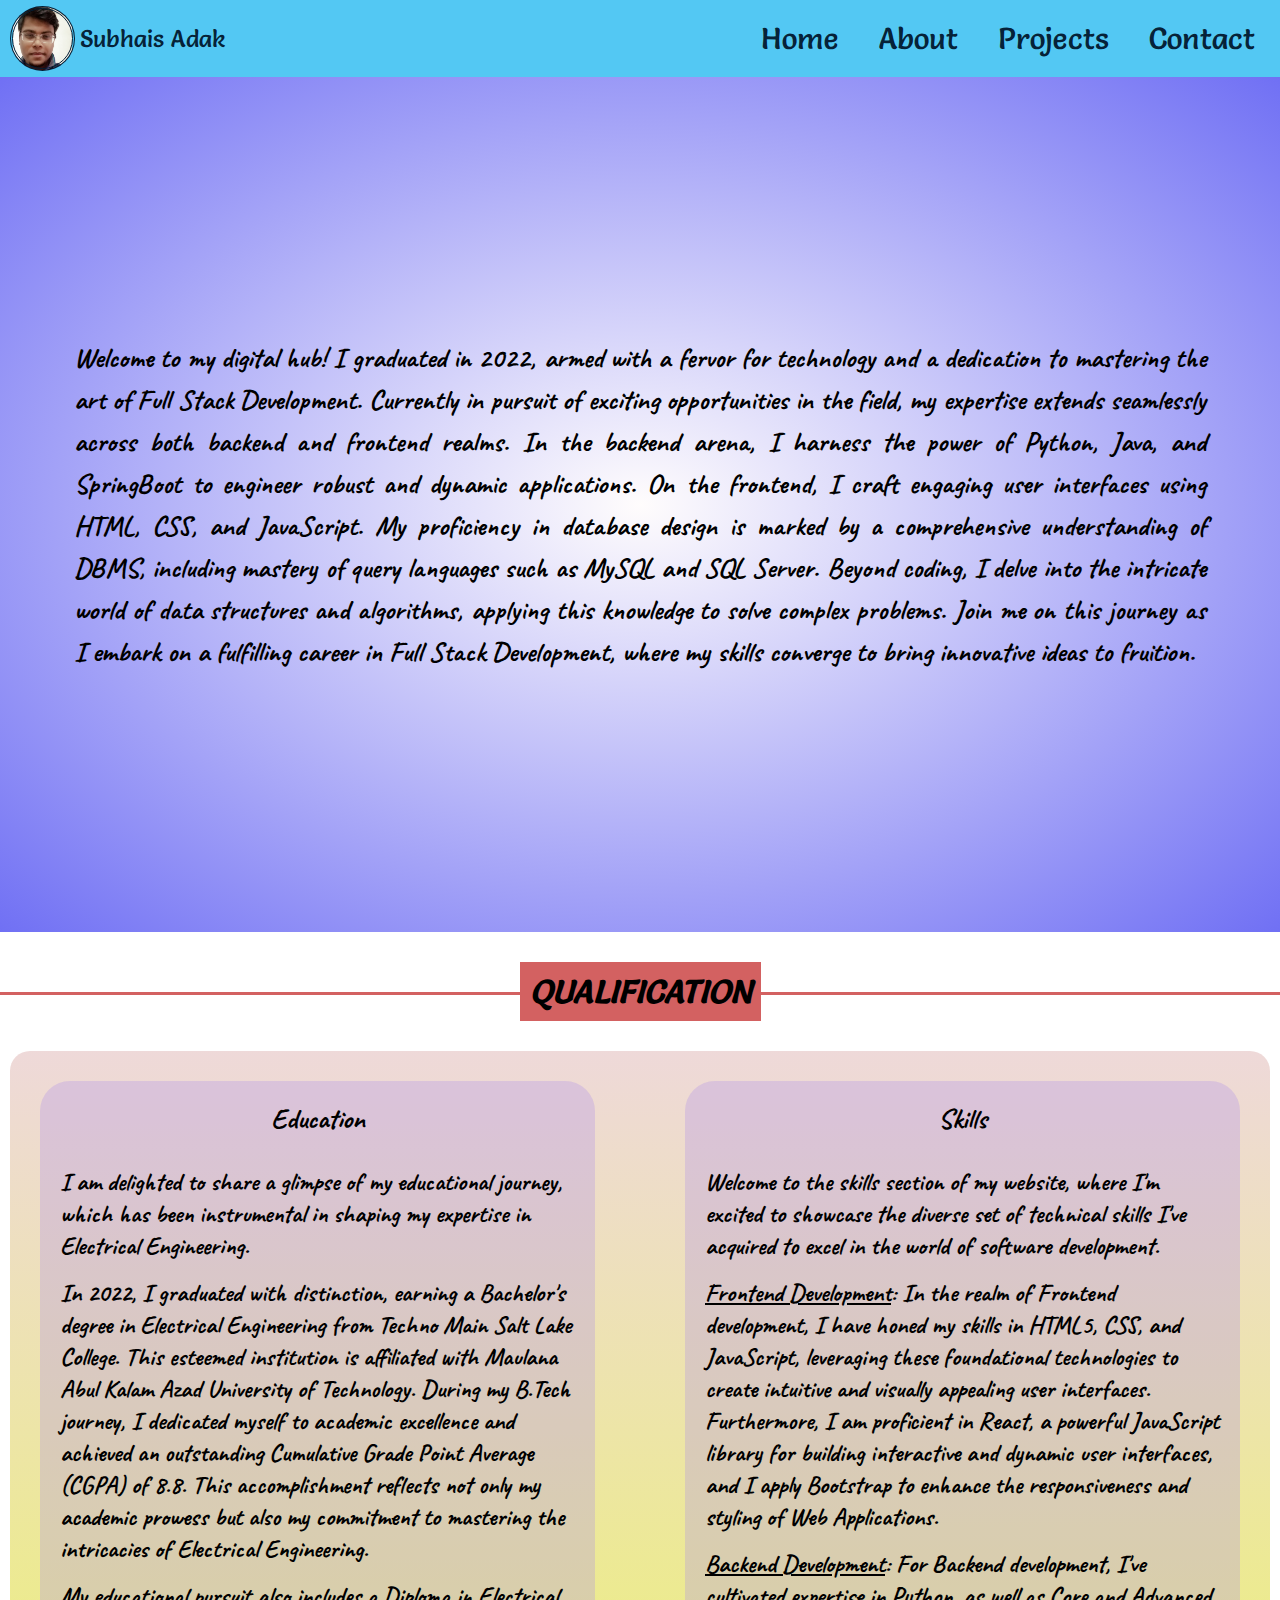
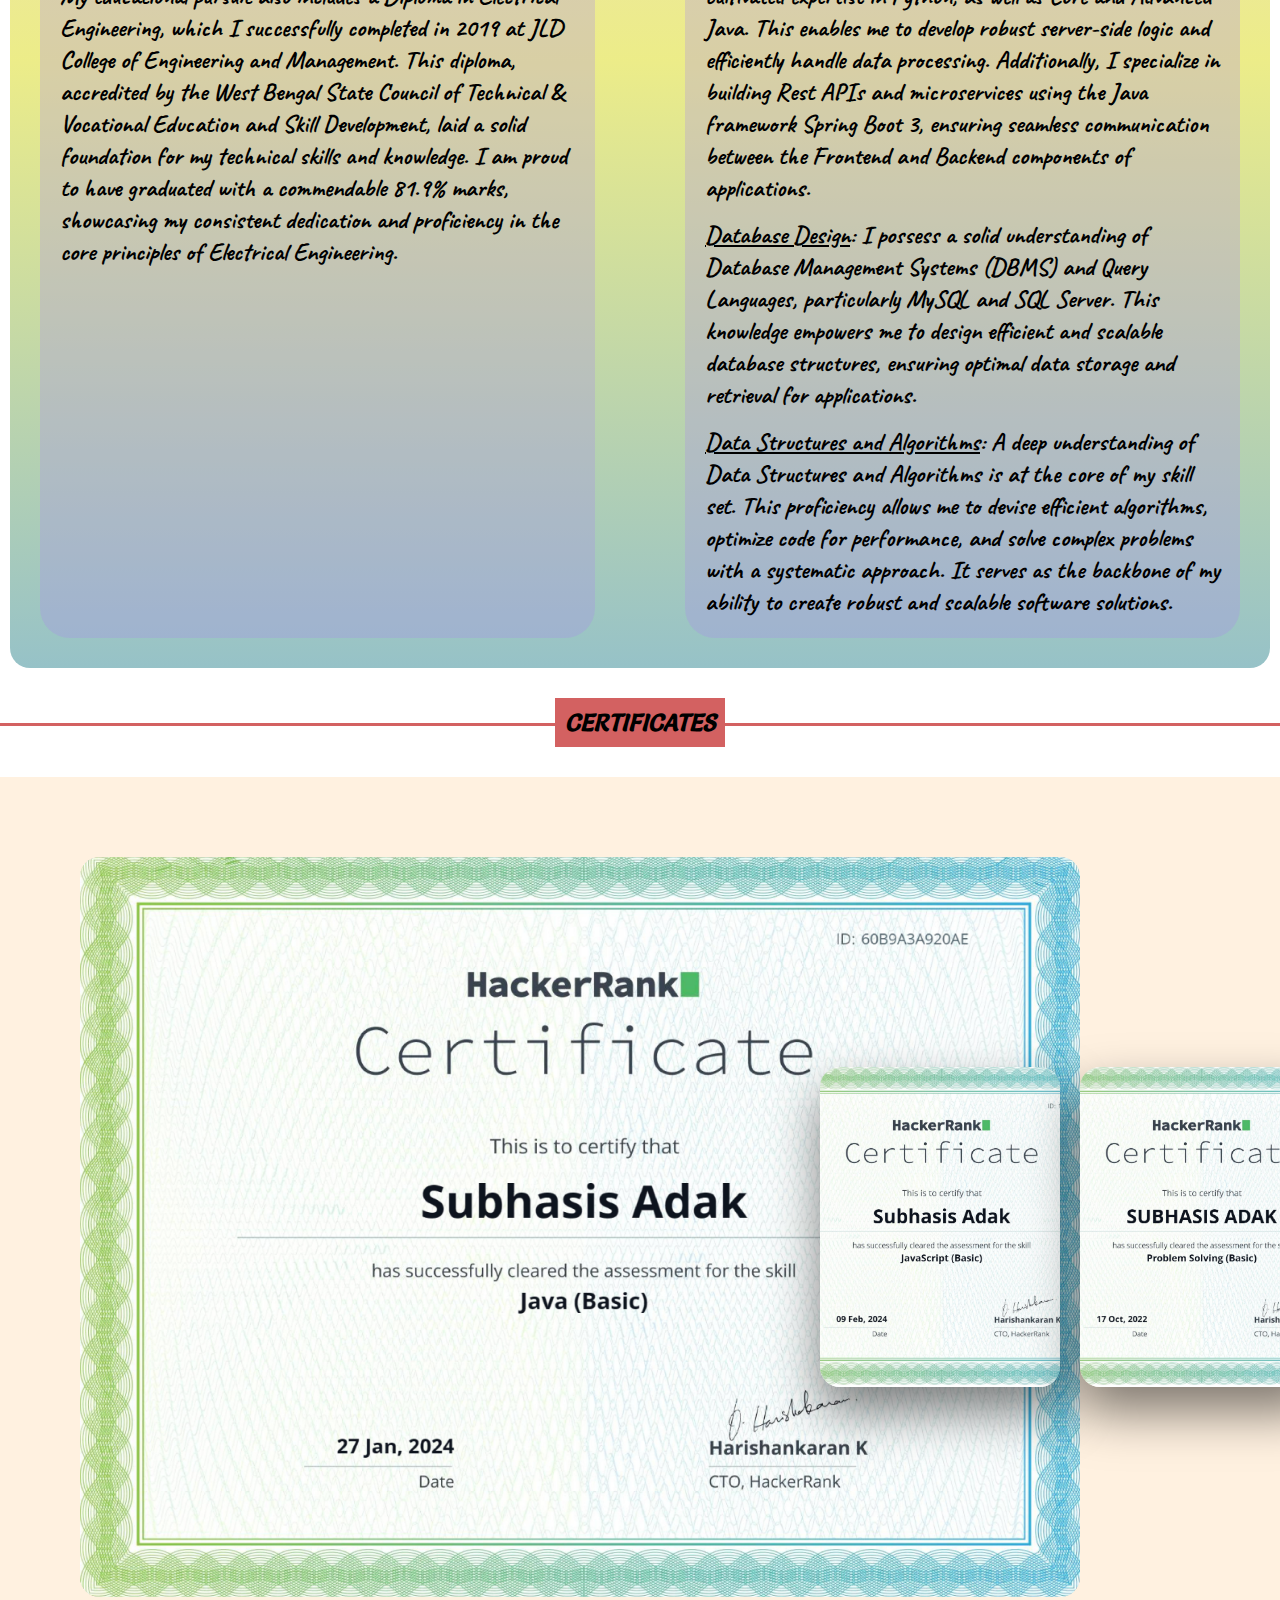
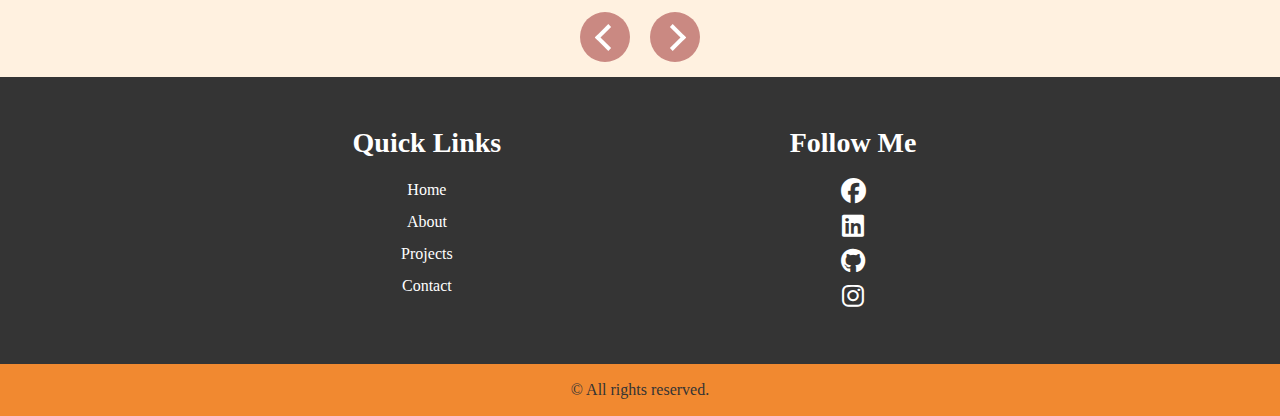
==== commit b405900e: "Uploding Contact Page" ====
--- a/index.html
+++ b/index.html
@@ -22,7 +22,7 @@
                     <li><a href="#">Home</a></li>
                     <li><a href="about.html">About</a></li>
                     <li><a href="#">Projects</a></li>
-                    <li><a href="#">Contact</a></li>
+                    <li><a href="contact.html">Contact</a></li>
                 </ul>
             </div>
             <i class="fa-solid fa-bars" onclick="openSideBar()"></i>
@@ -172,7 +172,7 @@
                     <li><a href="#">Home</a></li>
                     <li><a href="about.html">About</a></li>
                     <li><a href="#">Projects</a></li>
-                    <li><a href="#">Contact</a></li>
+                    <li><a href="contact.html">Contact</a></li>
                 </ul>
             </div>
             <div class="footer-content">
@@ -188,6 +188,7 @@
         <div class="bottom-bar">
             <p>&copy; All rights reserved.</p>
         </div>
+    </footer>
 </body>
 <script src="script.js"></script>
 </html>--- a/css/style.css
+++ b/css/style.css
@@ -1,5 +1,6 @@
 @import url('https://fonts.googleapis.com/css2?family=Salsa&display=swap');
 @import url('https://fonts.googleapis.com/css2?family=Bebas+Neue&display=swap');
+@import url('https://fonts.googleapis.com/css2?family=Caveat:wght@400..700&display=swap');
 
 * {
     padding: 0;
@@ -139,8 +140,8 @@
     padding: 10px;
     width: 90%;
     height: auto;
-    font: var(--FRONTPAGEFONT);
-    font-family: 'Bebas Neue', sans-serif;
+    font-family: "Caveat", cursive;
+    font-weight: 1000;
 }
 
 
@@ -196,6 +197,8 @@
     font-size: 20px;
     /* height: 100dvh; */
     border-radius: 20px;
+    font-family: "Caveat", cursive;
+    font-weight: 1000;
 }
 .qualificationColumn .education, .skills{
     background-color: rgba(170, 141, 236, 0.295);
@@ -430,7 +433,7 @@
 .about{
     width: 100%;
     /* height: 90dvh; */
-    background-image: radial-gradient(rgba(122, 248, 206, 0.779), rgba(153, 212, 244, 0.6));
+    background-image: radial-gradient(hwb(0 99% 0%), rgb(112, 112, 244));
     display: flex;
     justify-content: center;
     align-items: center;
@@ -440,12 +443,33 @@
 }
 .about p{
     width: 90%;
-    font: var(--FRONTPAGEFONT);
-    font-family: 'Bebas Neue', sans-serif;
-    color: rgba(30, 2, 53, 0.797);
-}
-
-
+    font-family: "Caveat", cursive;
+    font-weight: 1000;
+    color: black
+}
+
+.contact{
+    width: 100%;
+    /* height: 90dvh; */
+    background-image: radial-gradient(hwb(0 99% 0%), rgb(112, 112, 244));
+    display: flex;
+    justify-content: center;
+    align-items: center;
+    padding: 10px;
+    /* margin: var(--MARGIN); */
+    font-size: xx-large;
+}
+.contact p{
+    width: 90%;
+    /* font: var(--FRONTPAGEFONT); */
+    /* font-family: 'Bebas Neue', sans-serif; */
+    font-family: "Caveat", cursive;
+    font-weight: 1000;
+    color: black;
+}
+.contact a:any-link{
+    color: rgba(27, 5, 88, 0.658);
+}
 /* all media from here */
 
 @media (max-width: 800px){
@@ -499,6 +523,9 @@
     }
     .about{
         height: 95dvh;
+    }
+    .contact{
+        height: 70dvh;
     }
 }
 @media screen and (min-width: 800px) {
